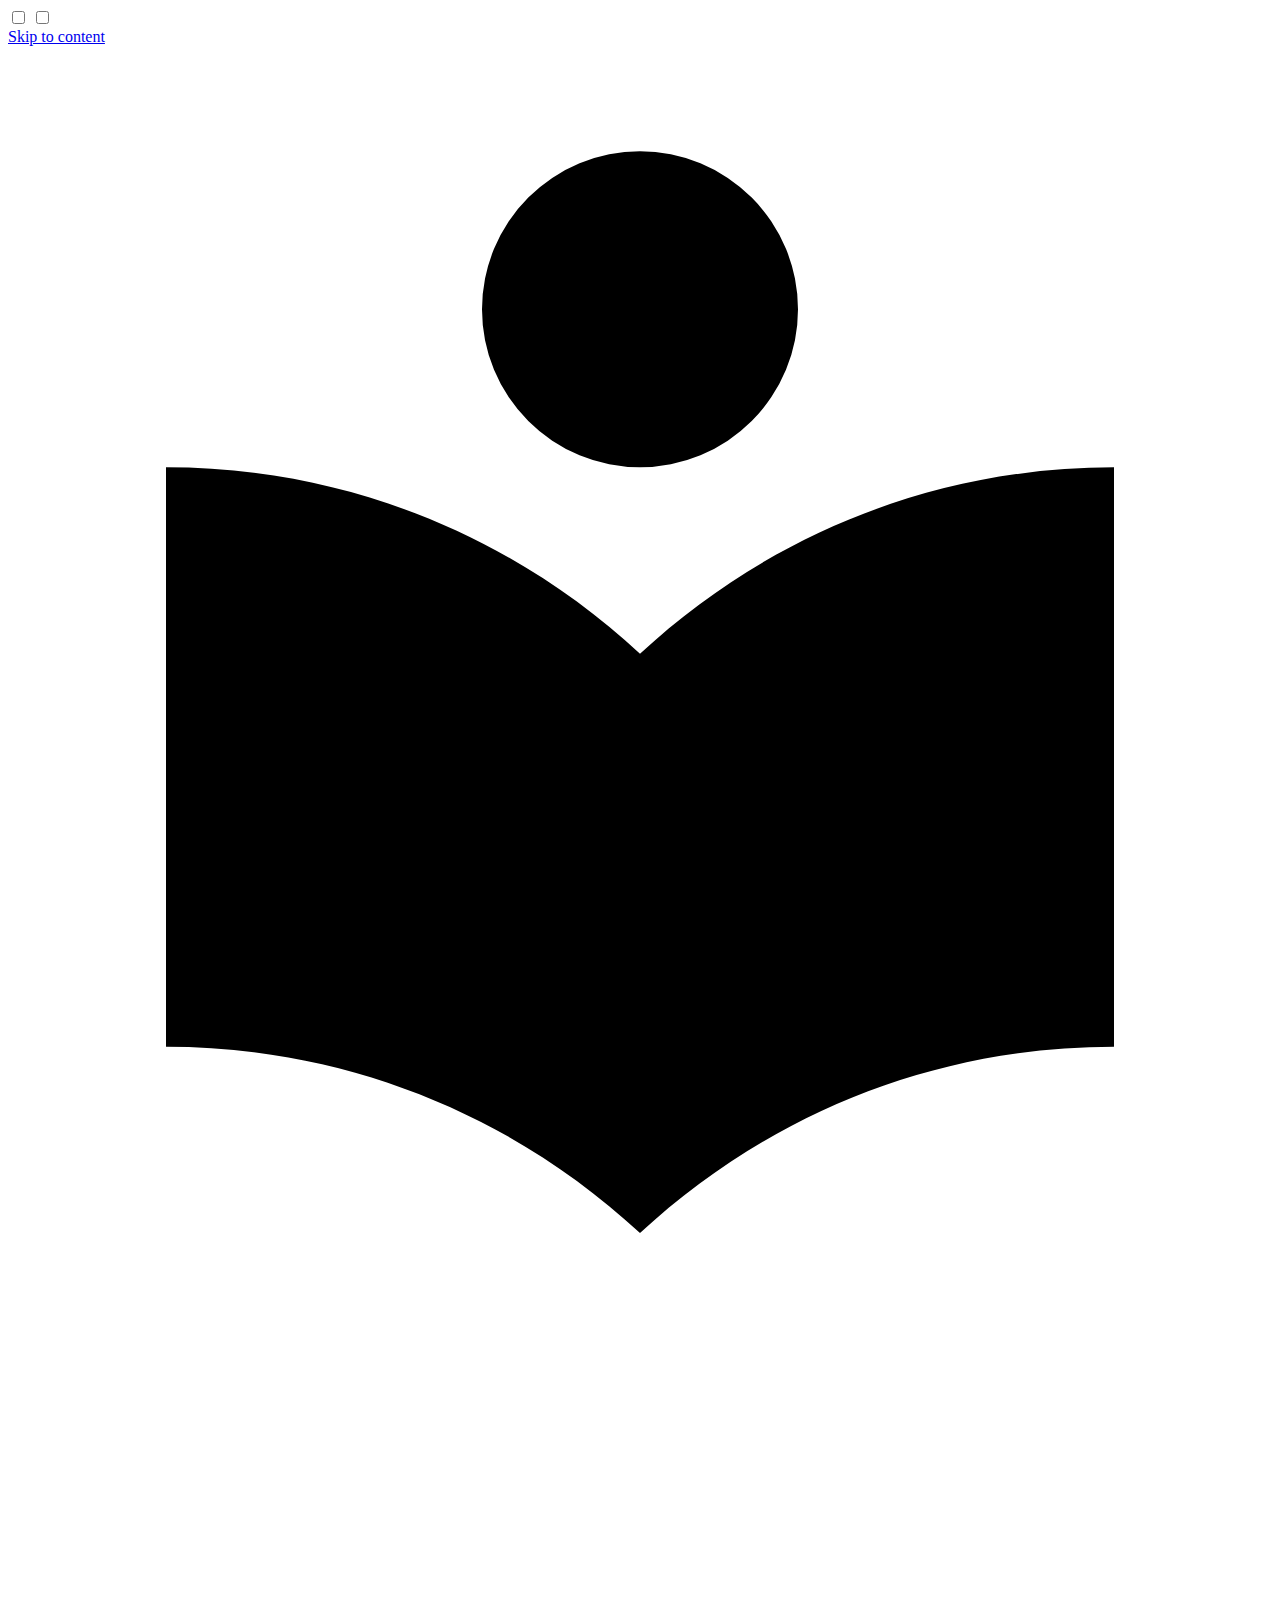
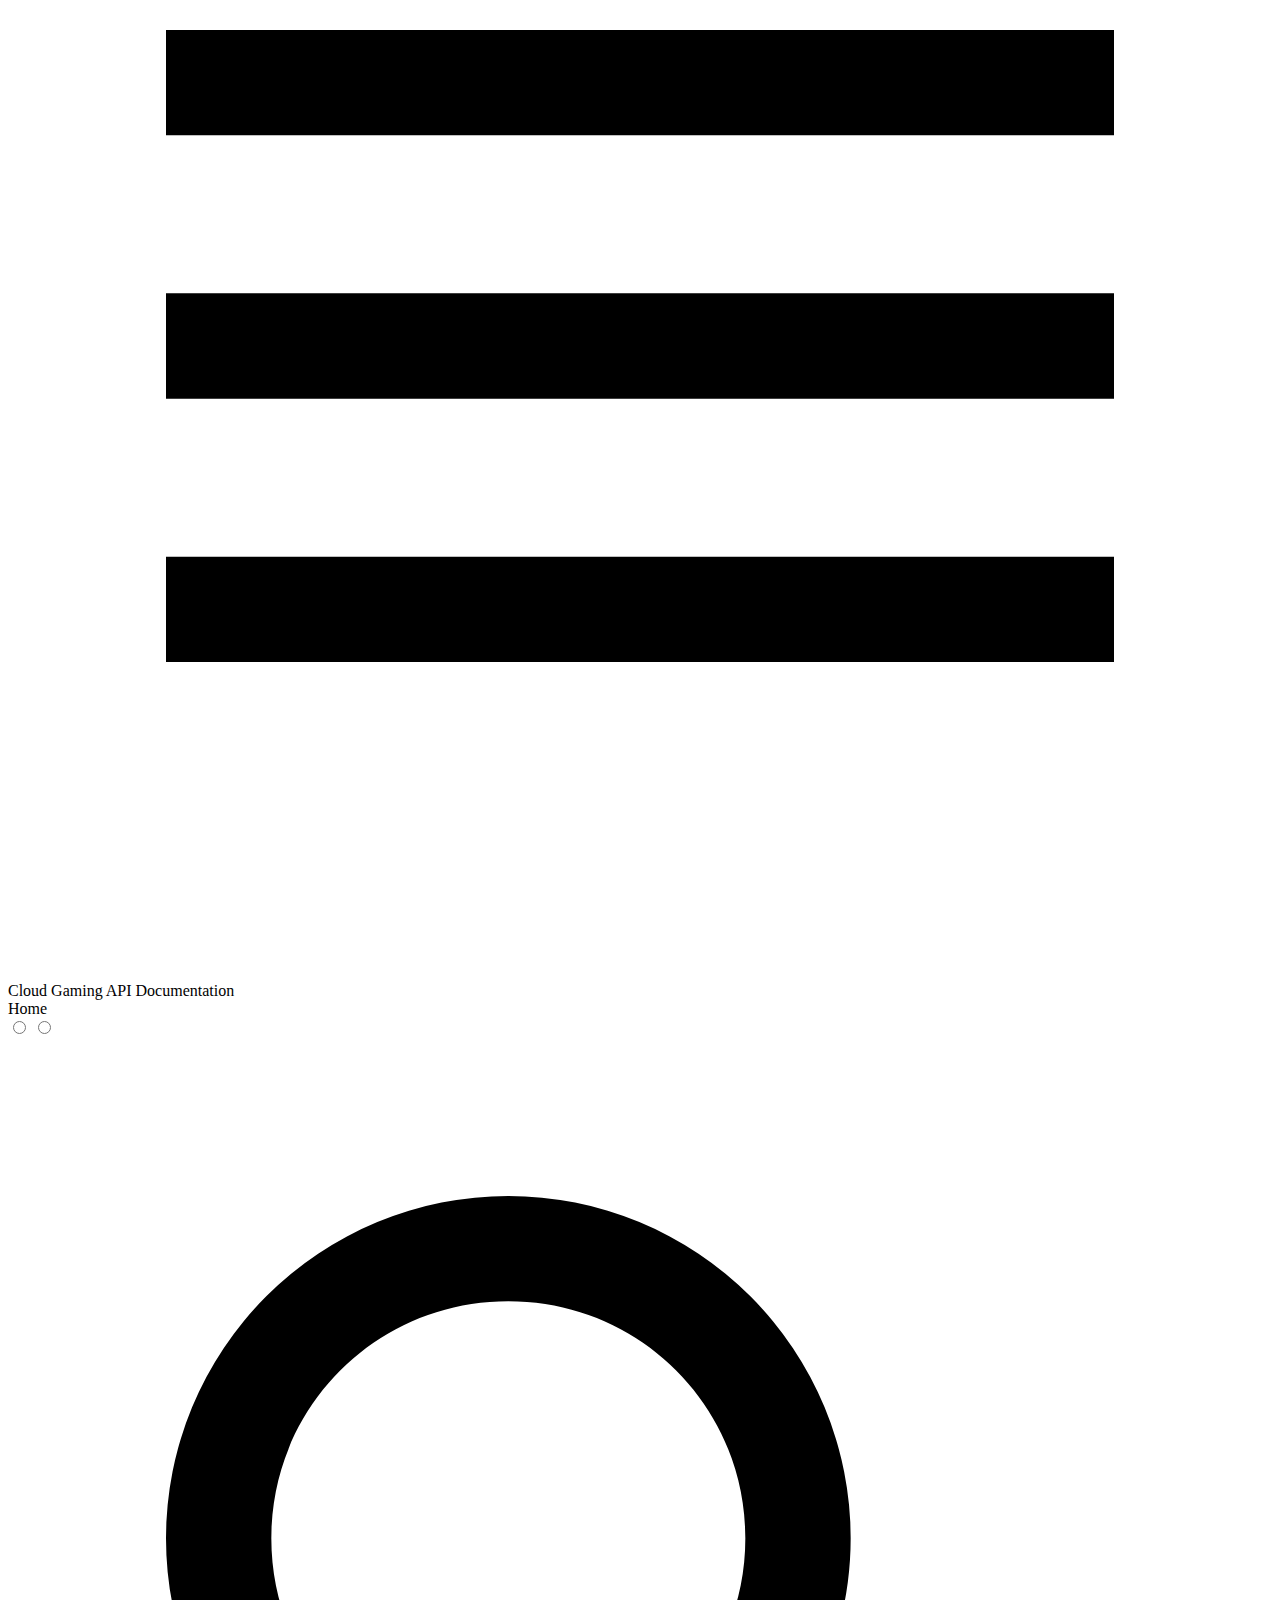
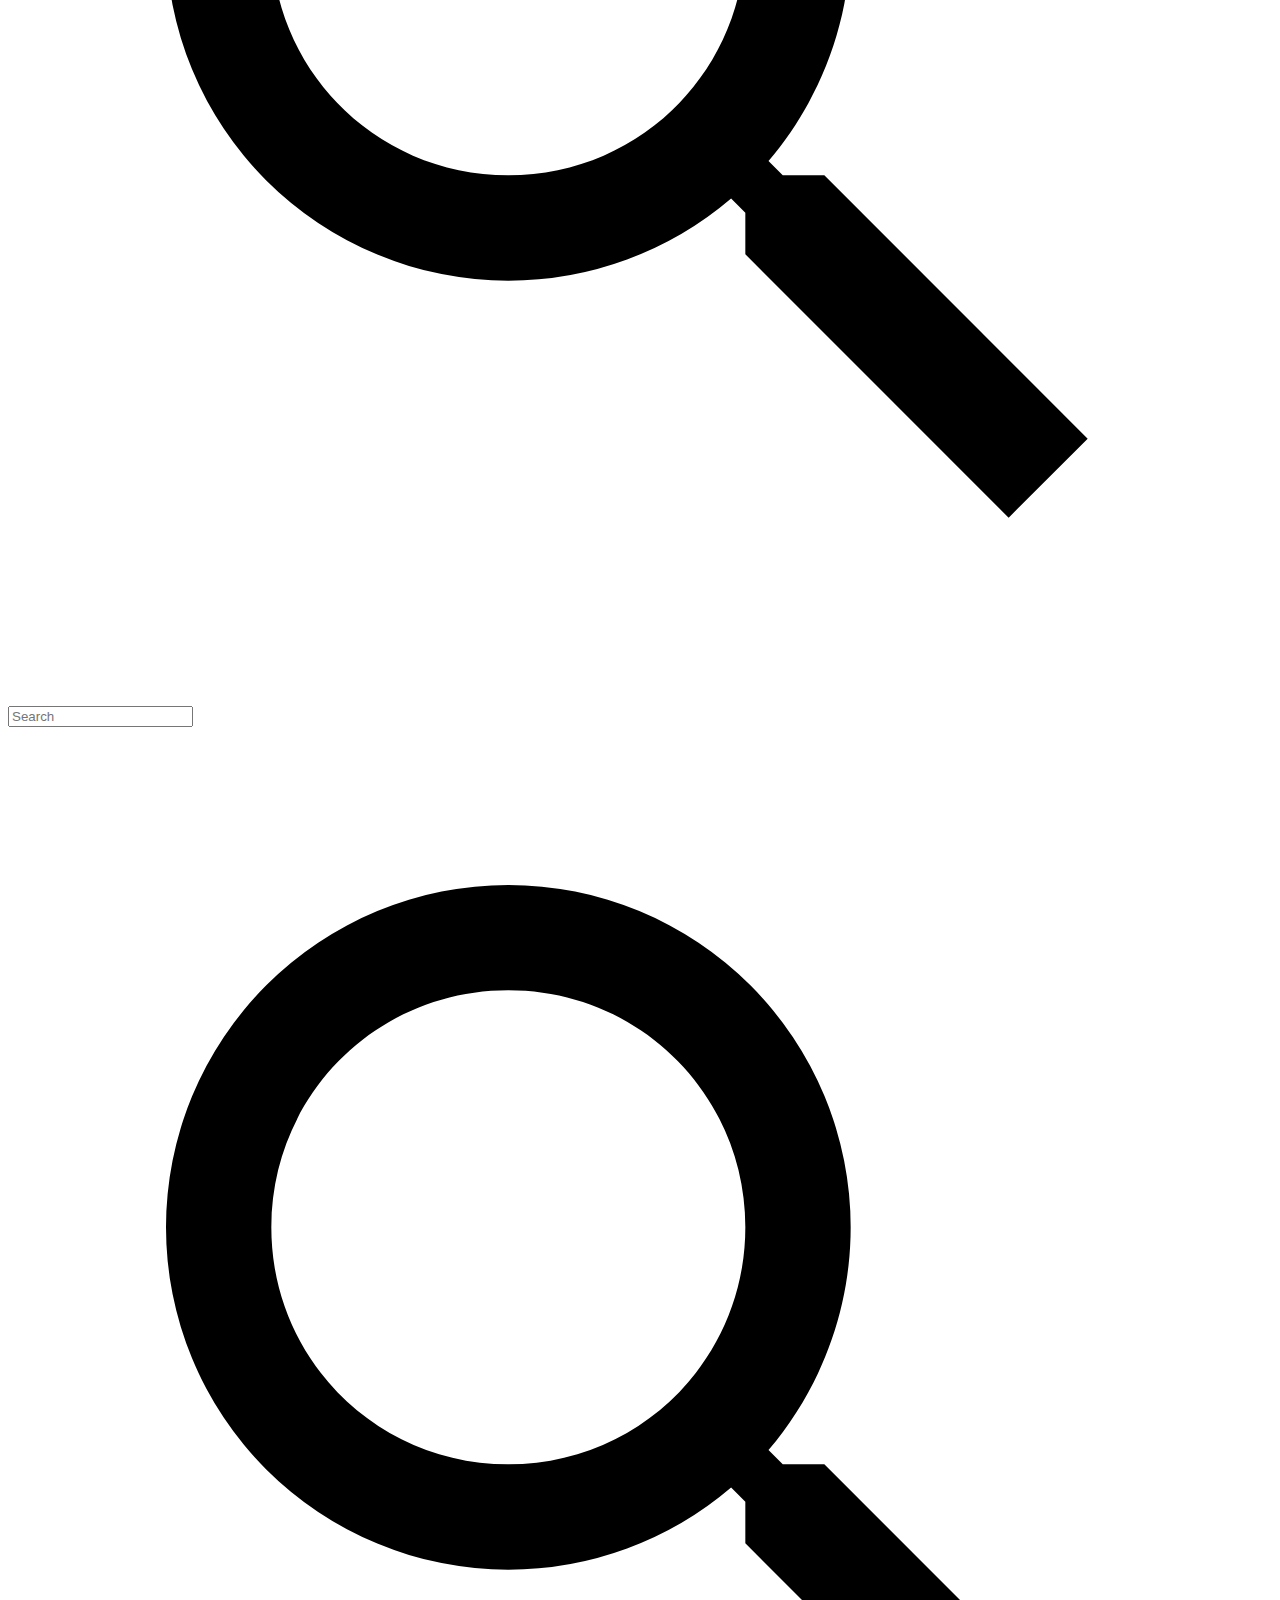
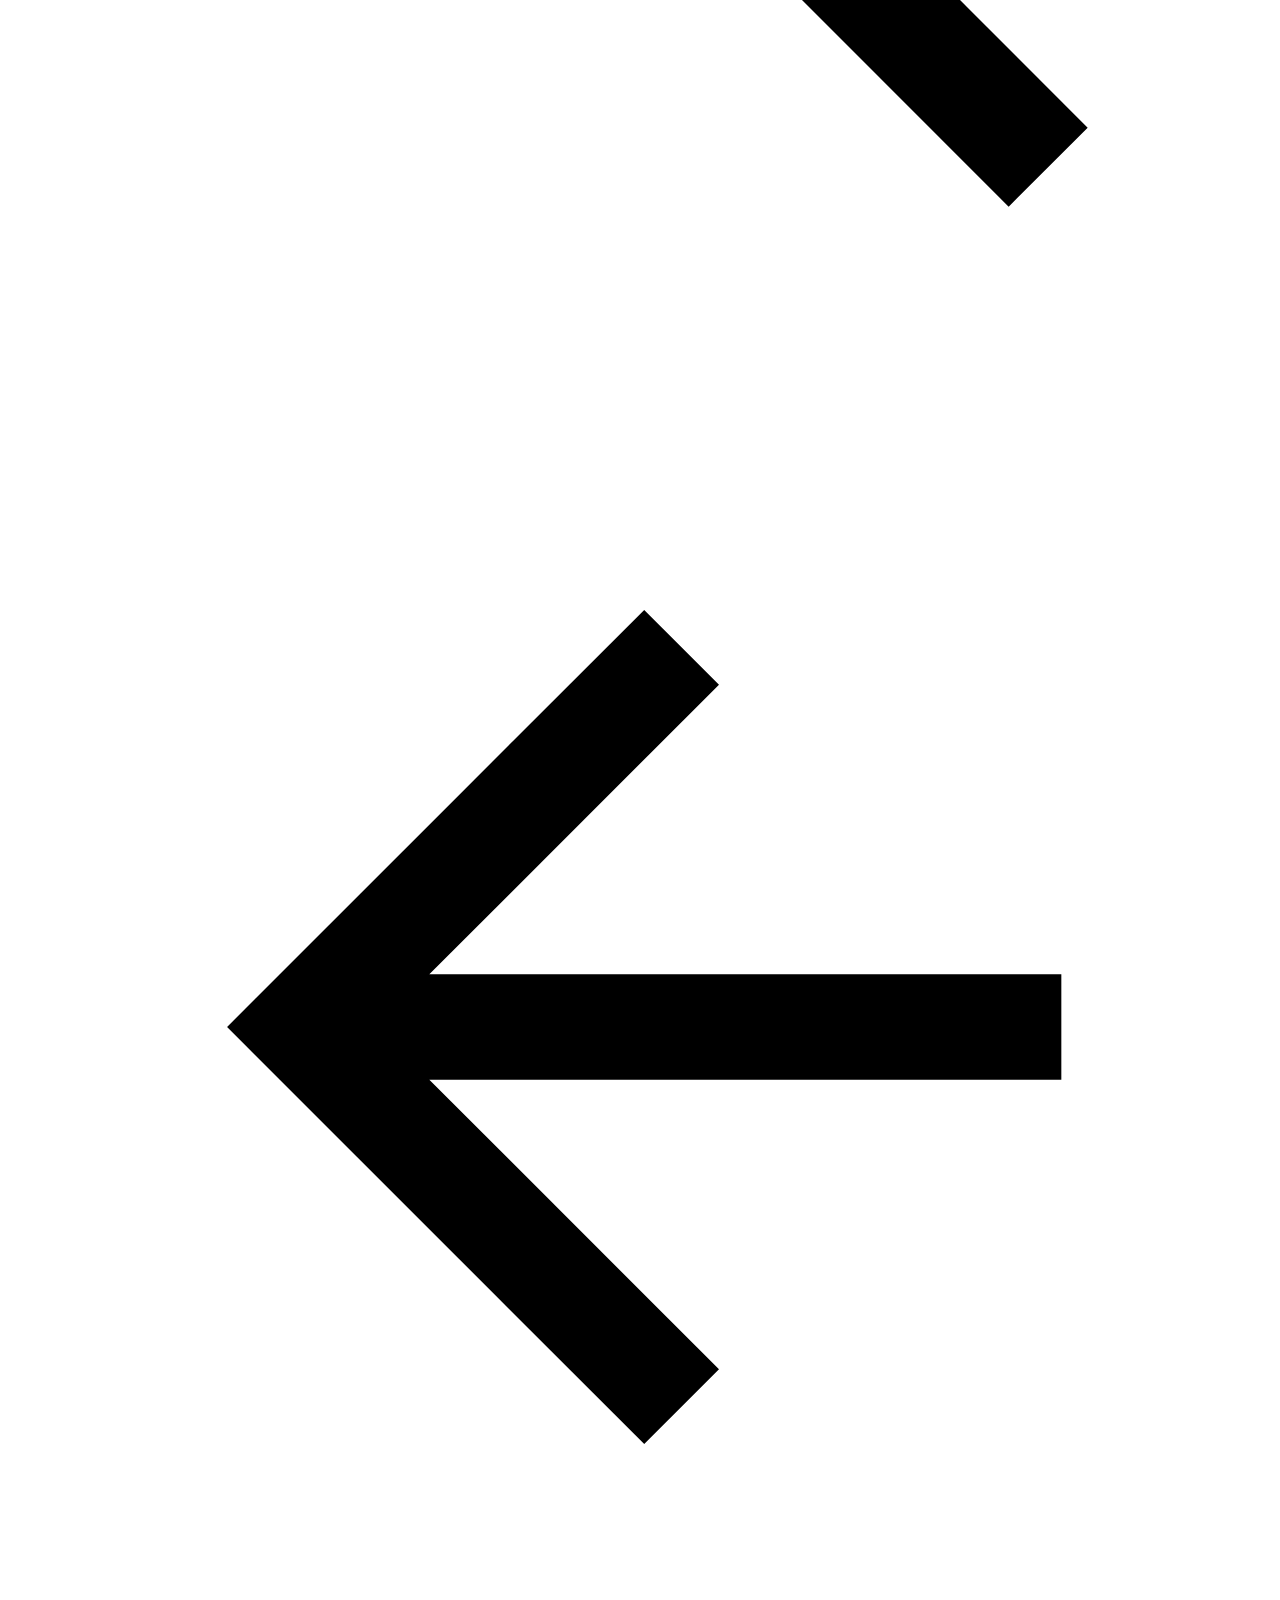
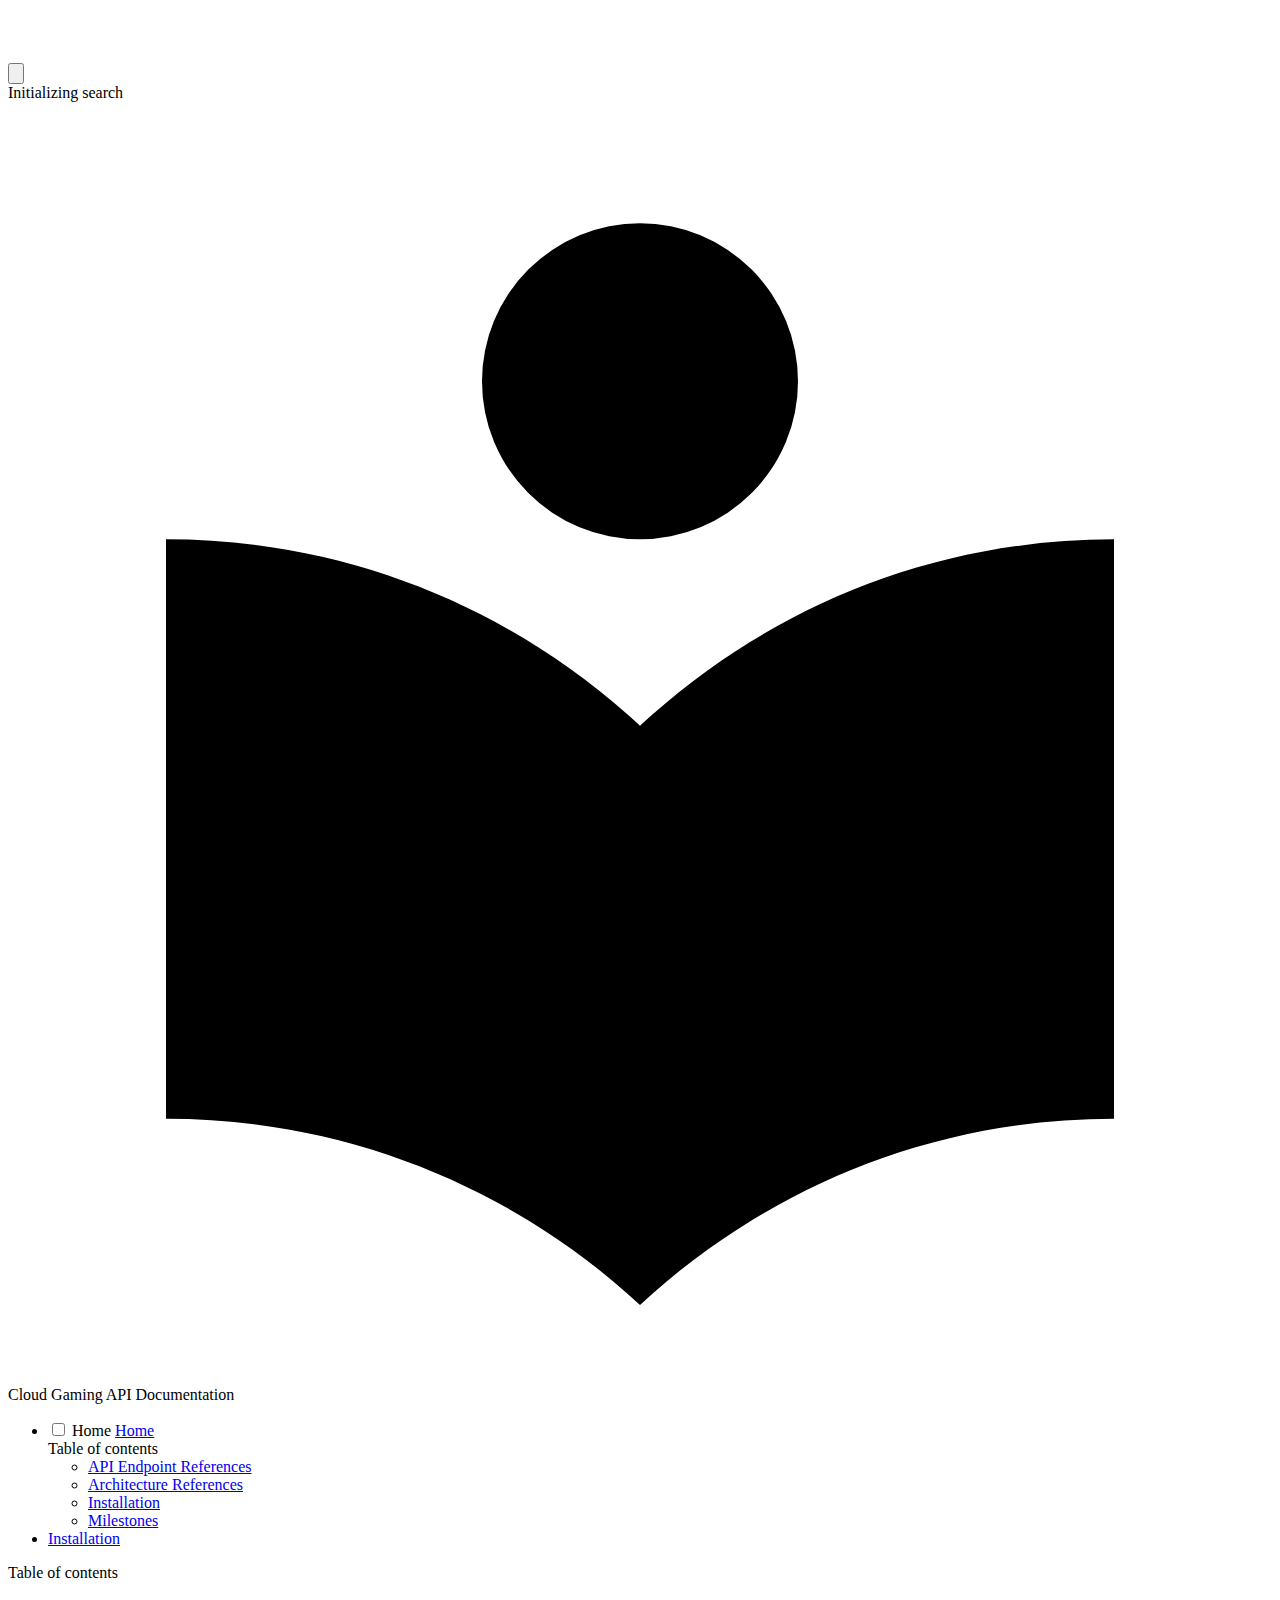
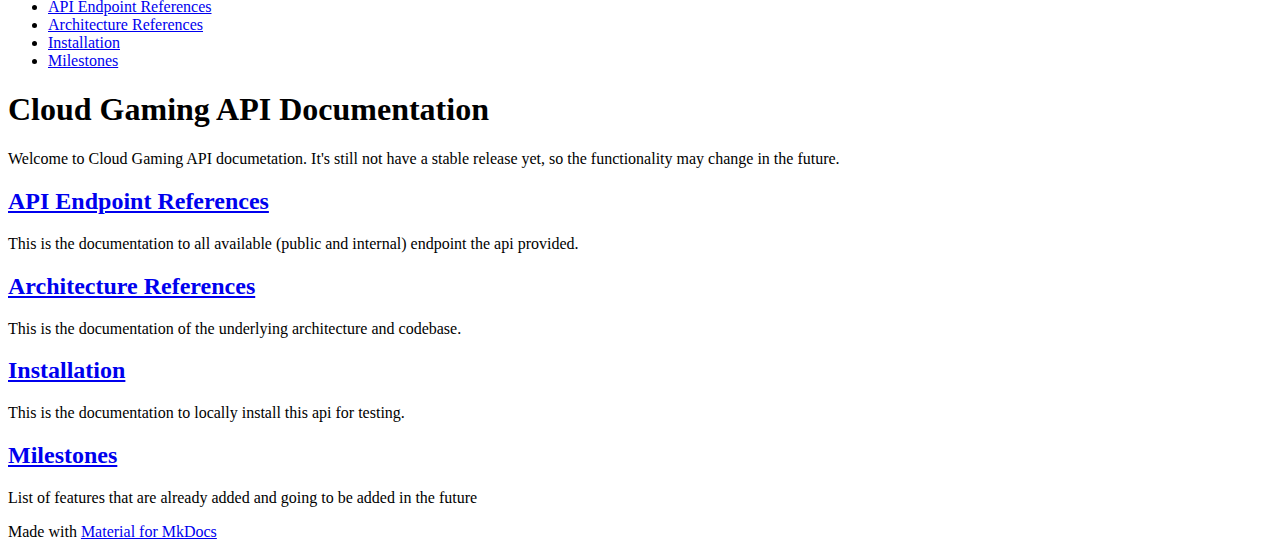
==== index.html @ 2cf9394a "Deployed 30b987e with MkDocs version: 1.5.3" ====
<!doctype html>
<html lang="en" class="no-js">
  <head>
    
      <meta charset="utf-8">
      <meta name="viewport" content="width=device-width,initial-scale=1">
      
      
      
      
      
        <link rel="next" href="v1/installation/">
      
      
      <link rel="icon" href="assets/images/favicon.png">
      <meta name="generator" content="mkdocs-1.5.3, mkdocs-material-9.5.14">
    
    
      
        <title>Cloud Gaming API Documentation</title>
      
    
    
      <link rel="stylesheet" href="assets/stylesheets/main.10ba22f1.min.css">
      
        
        <link rel="stylesheet" href="assets/stylesheets/palette.06af60db.min.css">
      
      


    
    
      
    
    
      
        
        
        <link rel="preconnect" href="https://fonts.gstatic.com" crossorigin>
        <link rel="stylesheet" href="https://fonts.googleapis.com/css?family=Roboto:300,300i,400,400i,700,700i%7CRoboto+Mono:400,400i,700,700i&display=fallback">
        <style>:root{--md-text-font:"Roboto";--md-code-font:"Roboto Mono"}</style>
      
    
    
      <link rel="stylesheet" href="css/custom.css">
    
    <script>__md_scope=new URL(".",location),__md_hash=e=>[...e].reduce((e,_)=>(e<<5)-e+_.charCodeAt(0),0),__md_get=(e,_=localStorage,t=__md_scope)=>JSON.parse(_.getItem(t.pathname+"."+e)),__md_set=(e,_,t=localStorage,a=__md_scope)=>{try{t.setItem(a.pathname+"."+e,JSON.stringify(_))}catch(e){}}</script>
    
      

    
    
    
  </head>
  
  
    
    
      
    
    
    
    
    <body dir="ltr" data-md-color-scheme="default" data-md-color-primary="indigo" data-md-color-accent="indigo">
  
    
    <input class="md-toggle" data-md-toggle="drawer" type="checkbox" id="__drawer" autocomplete="off">
    <input class="md-toggle" data-md-toggle="search" type="checkbox" id="__search" autocomplete="off">
    <label class="md-overlay" for="__drawer"></label>
    <div data-md-component="skip">
      
        
        <a href="#cloud-gaming-api-documentation" class="md-skip">
          Skip to content
        </a>
      
    </div>
    <div data-md-component="announce">
      
    </div>
    
    
      

  

<header class="md-header md-header--shadow" data-md-component="header">
  <nav class="md-header__inner md-grid" aria-label="Header">
    <a href="." title="Cloud Gaming API Documentation" class="md-header__button md-logo" aria-label="Cloud Gaming API Documentation" data-md-component="logo">
      
  
  <svg xmlns="http://www.w3.org/2000/svg" viewBox="0 0 24 24"><path d="M12 8a3 3 0 0 0 3-3 3 3 0 0 0-3-3 3 3 0 0 0-3 3 3 3 0 0 0 3 3m0 3.54C9.64 9.35 6.5 8 3 8v11c3.5 0 6.64 1.35 9 3.54 2.36-2.19 5.5-3.54 9-3.54V8c-3.5 0-6.64 1.35-9 3.54Z"/></svg>

    </a>
    <label class="md-header__button md-icon" for="__drawer">
      
      <svg xmlns="http://www.w3.org/2000/svg" viewBox="0 0 24 24"><path d="M3 6h18v2H3V6m0 5h18v2H3v-2m0 5h18v2H3v-2Z"/></svg>
    </label>
    <div class="md-header__title" data-md-component="header-title">
      <div class="md-header__ellipsis">
        <div class="md-header__topic">
          <span class="md-ellipsis">
            Cloud Gaming API Documentation
          </span>
        </div>
        <div class="md-header__topic" data-md-component="header-topic">
          <span class="md-ellipsis">
            
              Home
            
          </span>
        </div>
      </div>
    </div>
    
      
        <form class="md-header__option" data-md-component="palette">
  
    
    
    
    <input class="md-option" data-md-color-media="" data-md-color-scheme="default" data-md-color-primary="indigo" data-md-color-accent="indigo"  aria-label="Switch to dark mode"  type="radio" name="__palette" id="__palette_0">
    
      <label class="md-header__button md-icon" title="Switch to dark mode" for="__palette_1" hidden>
        <svg xmlns="http://www.w3.org/2000/svg" viewBox="0 0 24 24"><path d="M12 8a4 4 0 0 0-4 4 4 4 0 0 0 4 4 4 4 0 0 0 4-4 4 4 0 0 0-4-4m0 10a6 6 0 0 1-6-6 6 6 0 0 1 6-6 6 6 0 0 1 6 6 6 6 0 0 1-6 6m8-9.31V4h-4.69L12 .69 8.69 4H4v4.69L.69 12 4 15.31V20h4.69L12 23.31 15.31 20H20v-4.69L23.31 12 20 8.69Z"/></svg>
      </label>
    
  
    
    
    
    <input class="md-option" data-md-color-media="" data-md-color-scheme="slate" data-md-color-primary="indigo" data-md-color-accent="indigo"  aria-label="Switch to light mode"  type="radio" name="__palette" id="__palette_1">
    
      <label class="md-header__button md-icon" title="Switch to light mode" for="__palette_0" hidden>
        <svg xmlns="http://www.w3.org/2000/svg" viewBox="0 0 24 24"><path d="M12 18c-.89 0-1.74-.2-2.5-.55C11.56 16.5 13 14.42 13 12c0-2.42-1.44-4.5-3.5-5.45C10.26 6.2 11.11 6 12 6a6 6 0 0 1 6 6 6 6 0 0 1-6 6m8-9.31V4h-4.69L12 .69 8.69 4H4v4.69L.69 12 4 15.31V20h4.69L12 23.31 15.31 20H20v-4.69L23.31 12 20 8.69Z"/></svg>
      </label>
    
  
</form>
      
    
    
      <script>var media,input,key,value,palette=__md_get("__palette");if(palette&&palette.color){"(prefers-color-scheme)"===palette.color.media&&(media=matchMedia("(prefers-color-scheme: light)"),input=document.querySelector(media.matches?"[data-md-color-media='(prefers-color-scheme: light)']":"[data-md-color-media='(prefers-color-scheme: dark)']"),palette.color.media=input.getAttribute("data-md-color-media"),palette.color.scheme=input.getAttribute("data-md-color-scheme"),palette.color.primary=input.getAttribute("data-md-color-primary"),palette.color.accent=input.getAttribute("data-md-color-accent"));for([key,value]of Object.entries(palette.color))document.body.setAttribute("data-md-color-"+key,value)}</script>
    
    
    
      <label class="md-header__button md-icon" for="__search">
        
        <svg xmlns="http://www.w3.org/2000/svg" viewBox="0 0 24 24"><path d="M9.5 3A6.5 6.5 0 0 1 16 9.5c0 1.61-.59 3.09-1.56 4.23l.27.27h.79l5 5-1.5 1.5-5-5v-.79l-.27-.27A6.516 6.516 0 0 1 9.5 16 6.5 6.5 0 0 1 3 9.5 6.5 6.5 0 0 1 9.5 3m0 2C7 5 5 7 5 9.5S7 14 9.5 14 14 12 14 9.5 12 5 9.5 5Z"/></svg>
      </label>
      <div class="md-search" data-md-component="search" role="dialog">
  <label class="md-search__overlay" for="__search"></label>
  <div class="md-search__inner" role="search">
    <form class="md-search__form" name="search">
      <input type="text" class="md-search__input" name="query" aria-label="Search" placeholder="Search" autocapitalize="off" autocorrect="off" autocomplete="off" spellcheck="false" data-md-component="search-query" required>
      <label class="md-search__icon md-icon" for="__search">
        
        <svg xmlns="http://www.w3.org/2000/svg" viewBox="0 0 24 24"><path d="M9.5 3A6.5 6.5 0 0 1 16 9.5c0 1.61-.59 3.09-1.56 4.23l.27.27h.79l5 5-1.5 1.5-5-5v-.79l-.27-.27A6.516 6.516 0 0 1 9.5 16 6.5 6.5 0 0 1 3 9.5 6.5 6.5 0 0 1 9.5 3m0 2C7 5 5 7 5 9.5S7 14 9.5 14 14 12 14 9.5 12 5 9.5 5Z"/></svg>
        
        <svg xmlns="http://www.w3.org/2000/svg" viewBox="0 0 24 24"><path d="M20 11v2H8l5.5 5.5-1.42 1.42L4.16 12l7.92-7.92L13.5 5.5 8 11h12Z"/></svg>
      </label>
      <nav class="md-search__options" aria-label="Search">
        
        <button type="reset" class="md-search__icon md-icon" title="Clear" aria-label="Clear" tabindex="-1">
          
          <svg xmlns="http://www.w3.org/2000/svg" viewBox="0 0 24 24"><path d="M19 6.41 17.59 5 12 10.59 6.41 5 5 6.41 10.59 12 5 17.59 6.41 19 12 13.41 17.59 19 19 17.59 13.41 12 19 6.41Z"/></svg>
        </button>
      </nav>
      
    </form>
    <div class="md-search__output">
      <div class="md-search__scrollwrap" data-md-scrollfix>
        <div class="md-search-result" data-md-component="search-result">
          <div class="md-search-result__meta">
            Initializing search
          </div>
          <ol class="md-search-result__list" role="presentation"></ol>
        </div>
      </div>
    </div>
  </div>
</div>
    
    
  </nav>
  
</header>
    
    <div class="md-container" data-md-component="container">
      
      
        
          
        
      
      <main class="md-main" data-md-component="main">
        <div class="md-main__inner md-grid">
          
            
              
              <div class="md-sidebar md-sidebar--primary" data-md-component="sidebar" data-md-type="navigation" >
                <div class="md-sidebar__scrollwrap">
                  <div class="md-sidebar__inner">
                    



<nav class="md-nav md-nav--primary" aria-label="Navigation" data-md-level="0">
  <label class="md-nav__title" for="__drawer">
    <a href="." title="Cloud Gaming API Documentation" class="md-nav__button md-logo" aria-label="Cloud Gaming API Documentation" data-md-component="logo">
      
  
  <svg xmlns="http://www.w3.org/2000/svg" viewBox="0 0 24 24"><path d="M12 8a3 3 0 0 0 3-3 3 3 0 0 0-3-3 3 3 0 0 0-3 3 3 3 0 0 0 3 3m0 3.54C9.64 9.35 6.5 8 3 8v11c3.5 0 6.64 1.35 9 3.54 2.36-2.19 5.5-3.54 9-3.54V8c-3.5 0-6.64 1.35-9 3.54Z"/></svg>

    </a>
    Cloud Gaming API Documentation
  </label>
  
  <ul class="md-nav__list" data-md-scrollfix>
    
      
      
  
  
    
  
  
  
    <li class="md-nav__item md-nav__item--active">
      
      <input class="md-nav__toggle md-toggle" type="checkbox" id="__toc">
      
      
        
      
      
        <label class="md-nav__link md-nav__link--active" for="__toc">
          
  
  <span class="md-ellipsis">
    Home
  </span>
  

          <span class="md-nav__icon md-icon"></span>
        </label>
      
      <a href="." class="md-nav__link md-nav__link--active">
        
  
  <span class="md-ellipsis">
    Home
  </span>
  

      </a>
      
        

<nav class="md-nav md-nav--secondary" aria-label="Table of contents">
  
  
  
    
  
  
    <label class="md-nav__title" for="__toc">
      <span class="md-nav__icon md-icon"></span>
      Table of contents
    </label>
    <ul class="md-nav__list" data-md-component="toc" data-md-scrollfix>
      
        <li class="md-nav__item">
  <a href="#api-endpoint-references" class="md-nav__link">
    <span class="md-ellipsis">
      API Endpoint References
    </span>
  </a>
  
</li>
      
        <li class="md-nav__item">
  <a href="#architecture-references" class="md-nav__link">
    <span class="md-ellipsis">
      Architecture References
    </span>
  </a>
  
</li>
      
        <li class="md-nav__item">
  <a href="#installation" class="md-nav__link">
    <span class="md-ellipsis">
      Installation
    </span>
  </a>
  
</li>
      
        <li class="md-nav__item">
  <a href="#milestones" class="md-nav__link">
    <span class="md-ellipsis">
      Milestones
    </span>
  </a>
  
</li>
      
    </ul>
  
</nav>
      
    </li>
  

    
      
      
  
  
  
  
    <li class="md-nav__item">
      <a href="v1/installation/" class="md-nav__link">
        
  
  <span class="md-ellipsis">
    Installation
  </span>
  

      </a>
    </li>
  

    
  </ul>
</nav>
                  </div>
                </div>
              </div>
            
            
              
              <div class="md-sidebar md-sidebar--secondary" data-md-component="sidebar" data-md-type="toc" >
                <div class="md-sidebar__scrollwrap">
                  <div class="md-sidebar__inner">
                    

<nav class="md-nav md-nav--secondary" aria-label="Table of contents">
  
  
  
    
  
  
    <label class="md-nav__title" for="__toc">
      <span class="md-nav__icon md-icon"></span>
      Table of contents
    </label>
    <ul class="md-nav__list" data-md-component="toc" data-md-scrollfix>
      
        <li class="md-nav__item">
  <a href="#api-endpoint-references" class="md-nav__link">
    <span class="md-ellipsis">
      API Endpoint References
    </span>
  </a>
  
</li>
      
        <li class="md-nav__item">
  <a href="#architecture-references" class="md-nav__link">
    <span class="md-ellipsis">
      Architecture References
    </span>
  </a>
  
</li>
      
        <li class="md-nav__item">
  <a href="#installation" class="md-nav__link">
    <span class="md-ellipsis">
      Installation
    </span>
  </a>
  
</li>
      
        <li class="md-nav__item">
  <a href="#milestones" class="md-nav__link">
    <span class="md-ellipsis">
      Milestones
    </span>
  </a>
  
</li>
      
    </ul>
  
</nav>
                  </div>
                </div>
              </div>
            
          
          
            <div class="md-content" data-md-component="content">
              <article class="md-content__inner md-typeset">
                
                  


<h1 id="cloud-gaming-api-documentation">Cloud Gaming API Documentation</h1>
<p>Welcome to Cloud Gaming API documetation. It's still not have a stable release yet, 
so the functionality may change in the future. </p>
<h2 id="api-endpoint-references"><a href="https://cloud-gaming-ta.github.io/api-docs/v1/endpoint">API Endpoint References</a></h2>
<p>This is the documentation to all available (public and internal) endpoint the api provided. </p>
<h2 id="architecture-references"><a href="https://cloud-gaming-ta.github.io/api-docs/v1/architecture">Architecture References</a></h2>
<p>This is the documentation of the underlying architecture and codebase. </p>
<h2 id="installation"><a href="https://cloud-gaming-ta.github.io/api-docs/v1/installation">Installation</a></h2>
<p>This is the documentation to locally install this api for testing. </p>
<h2 id="milestones"><a href="https://cloud-gaming-ta.github.io/api-docs/v1/milestones">Milestones</a></h2>
<p>List of features that are already added and going to be added in the future</p>












                
              </article>
            </div>
          
          
<script>var target=document.getElementById(location.hash.slice(1));target&&target.name&&(target.checked=target.name.startsWith("__tabbed_"))</script>
        </div>
        
      </main>
      
        <footer class="md-footer">
  
  <div class="md-footer-meta md-typeset">
    <div class="md-footer-meta__inner md-grid">
      <div class="md-copyright">
  
  
    Made with
    <a href="https://squidfunk.github.io/mkdocs-material/" target="_blank" rel="noopener">
      Material for MkDocs
    </a>
  
</div>
      
    </div>
  </div>
</footer>
      
    </div>
    <div class="md-dialog" data-md-component="dialog">
      <div class="md-dialog__inner md-typeset"></div>
    </div>
    
    
    <script id="__config" type="application/json">{"base": ".", "features": ["content.code.copy"], "search": "assets/javascripts/workers/search.b8dbb3d2.min.js", "translations": {"clipboard.copied": "Copied to clipboard", "clipboard.copy": "Copy to clipboard", "search.result.more.one": "1 more on this page", "search.result.more.other": "# more on this page", "search.result.none": "No matching documents", "search.result.one": "1 matching document", "search.result.other": "# matching documents", "search.result.placeholder": "Type to start searching", "search.result.term.missing": "Missing", "select.version": "Select version"}}</script>
    
    
      <script src="assets/javascripts/bundle.bd41221c.min.js"></script>
      
    
  </body>
</html>
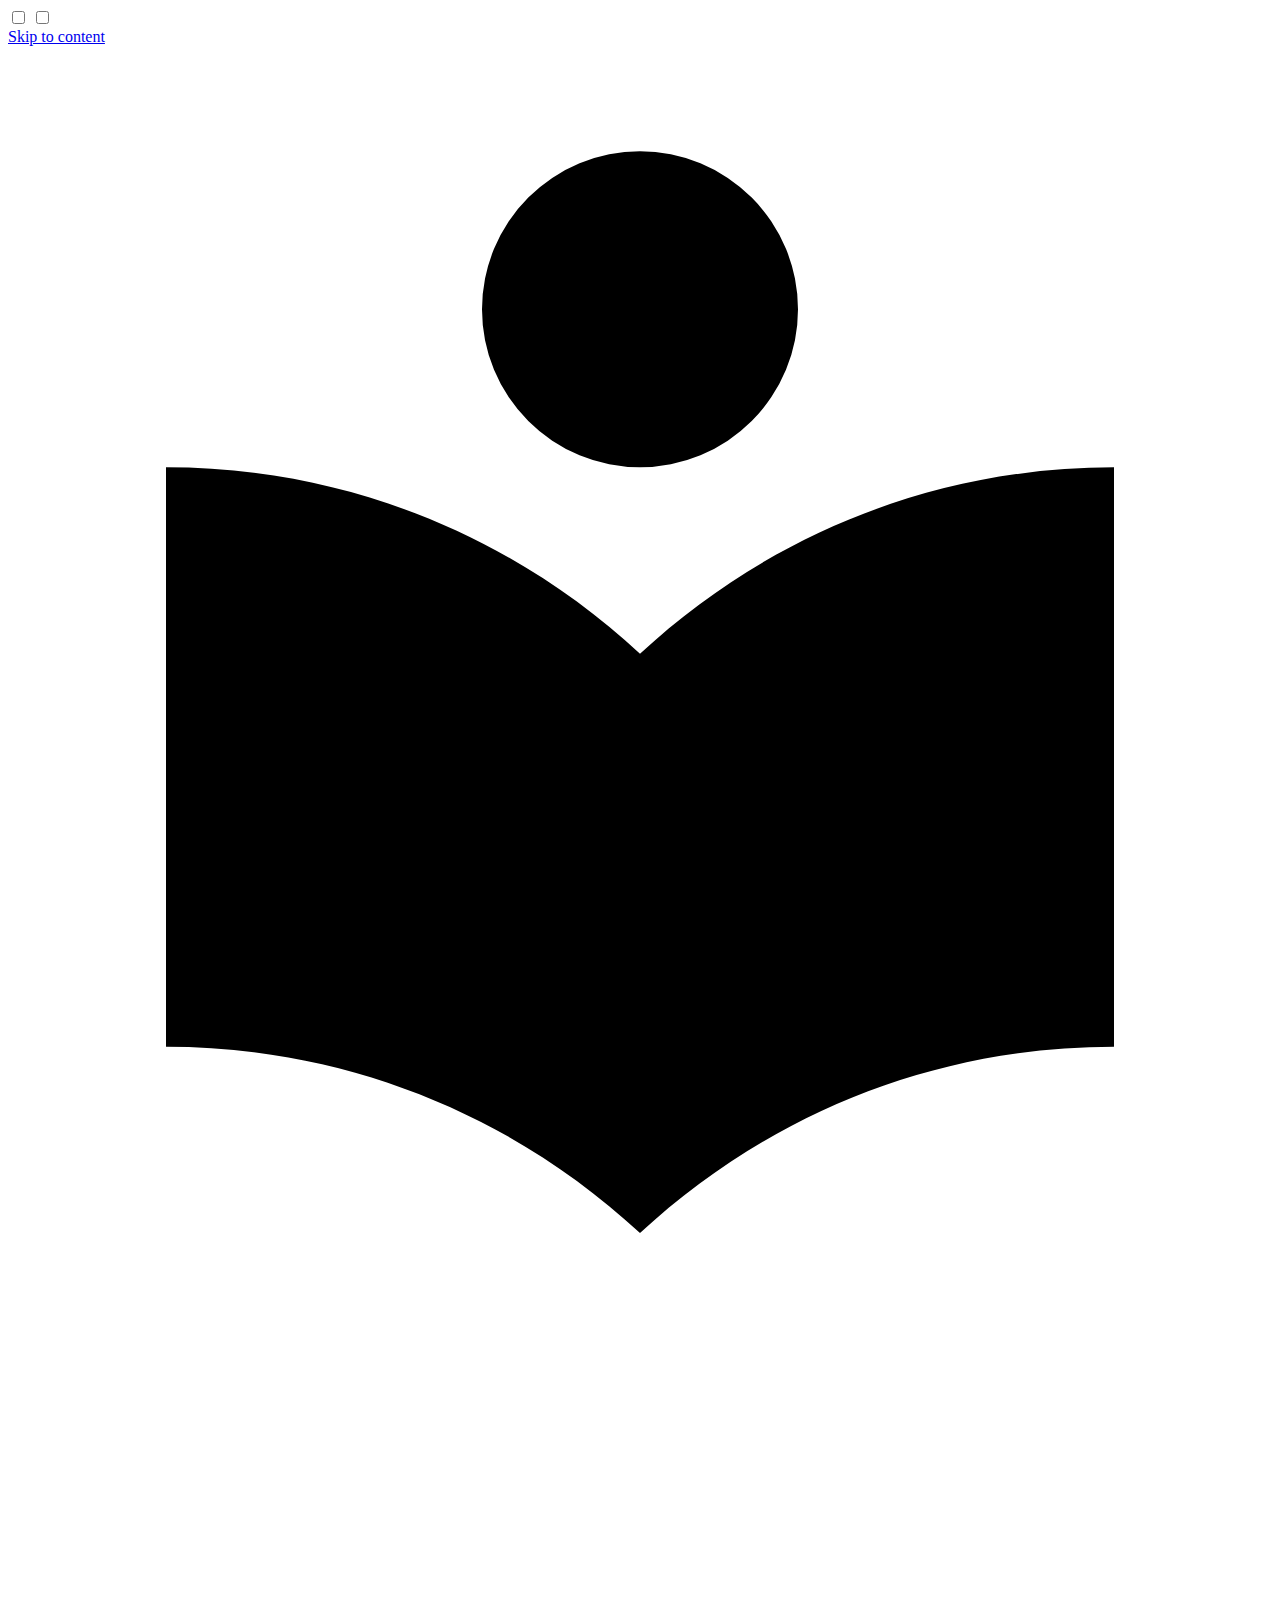
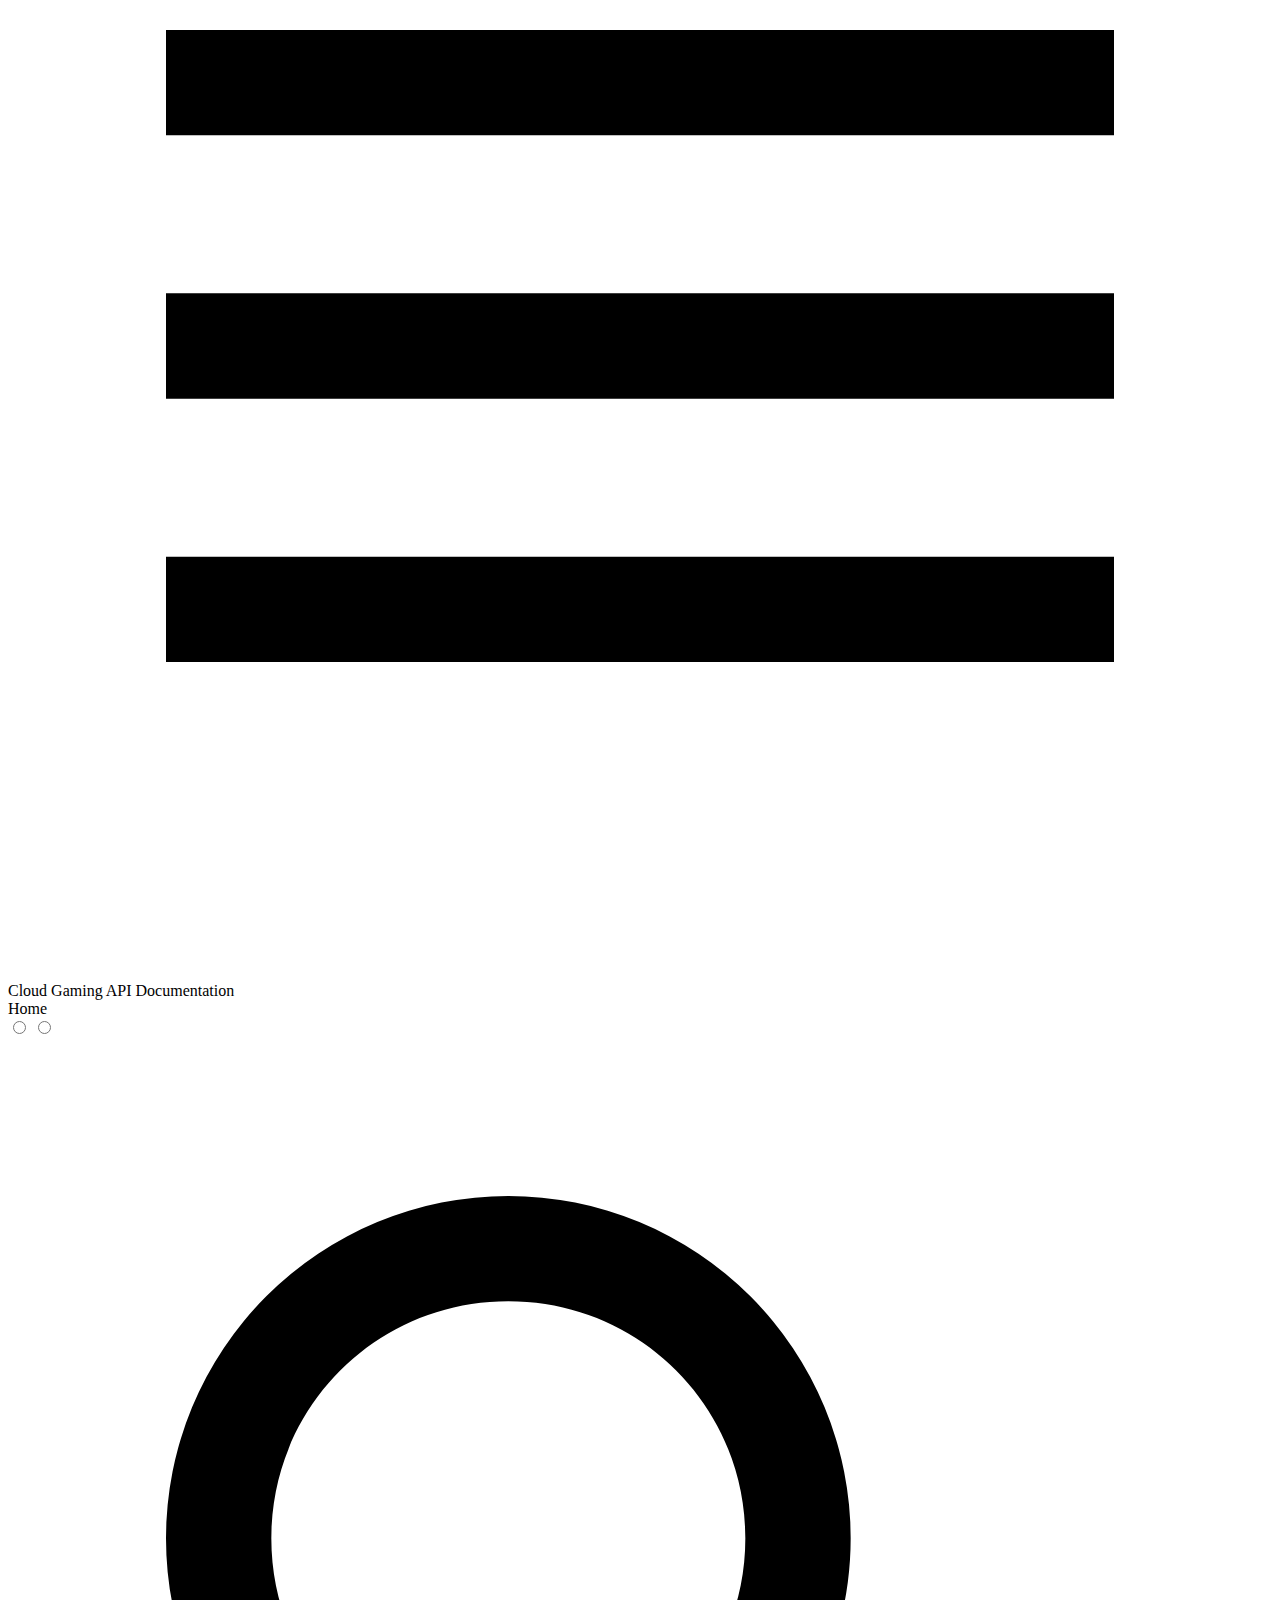
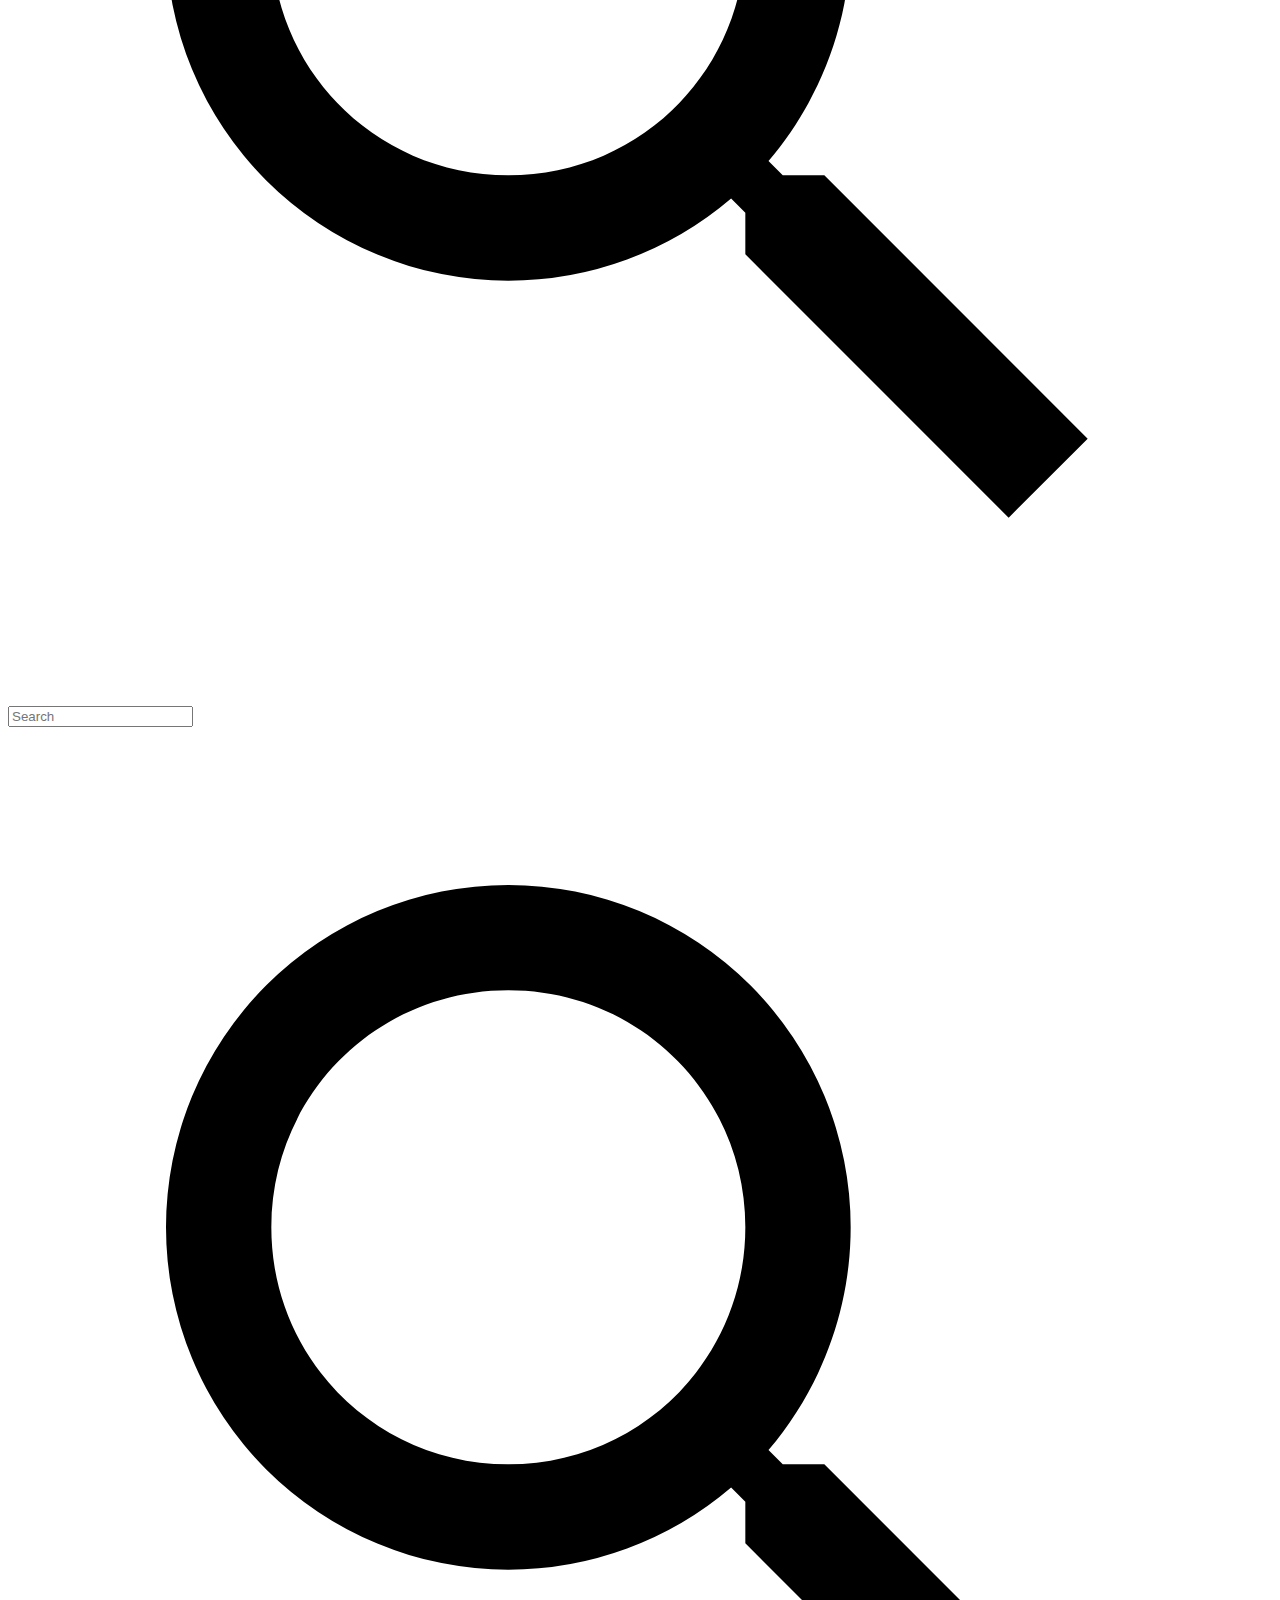
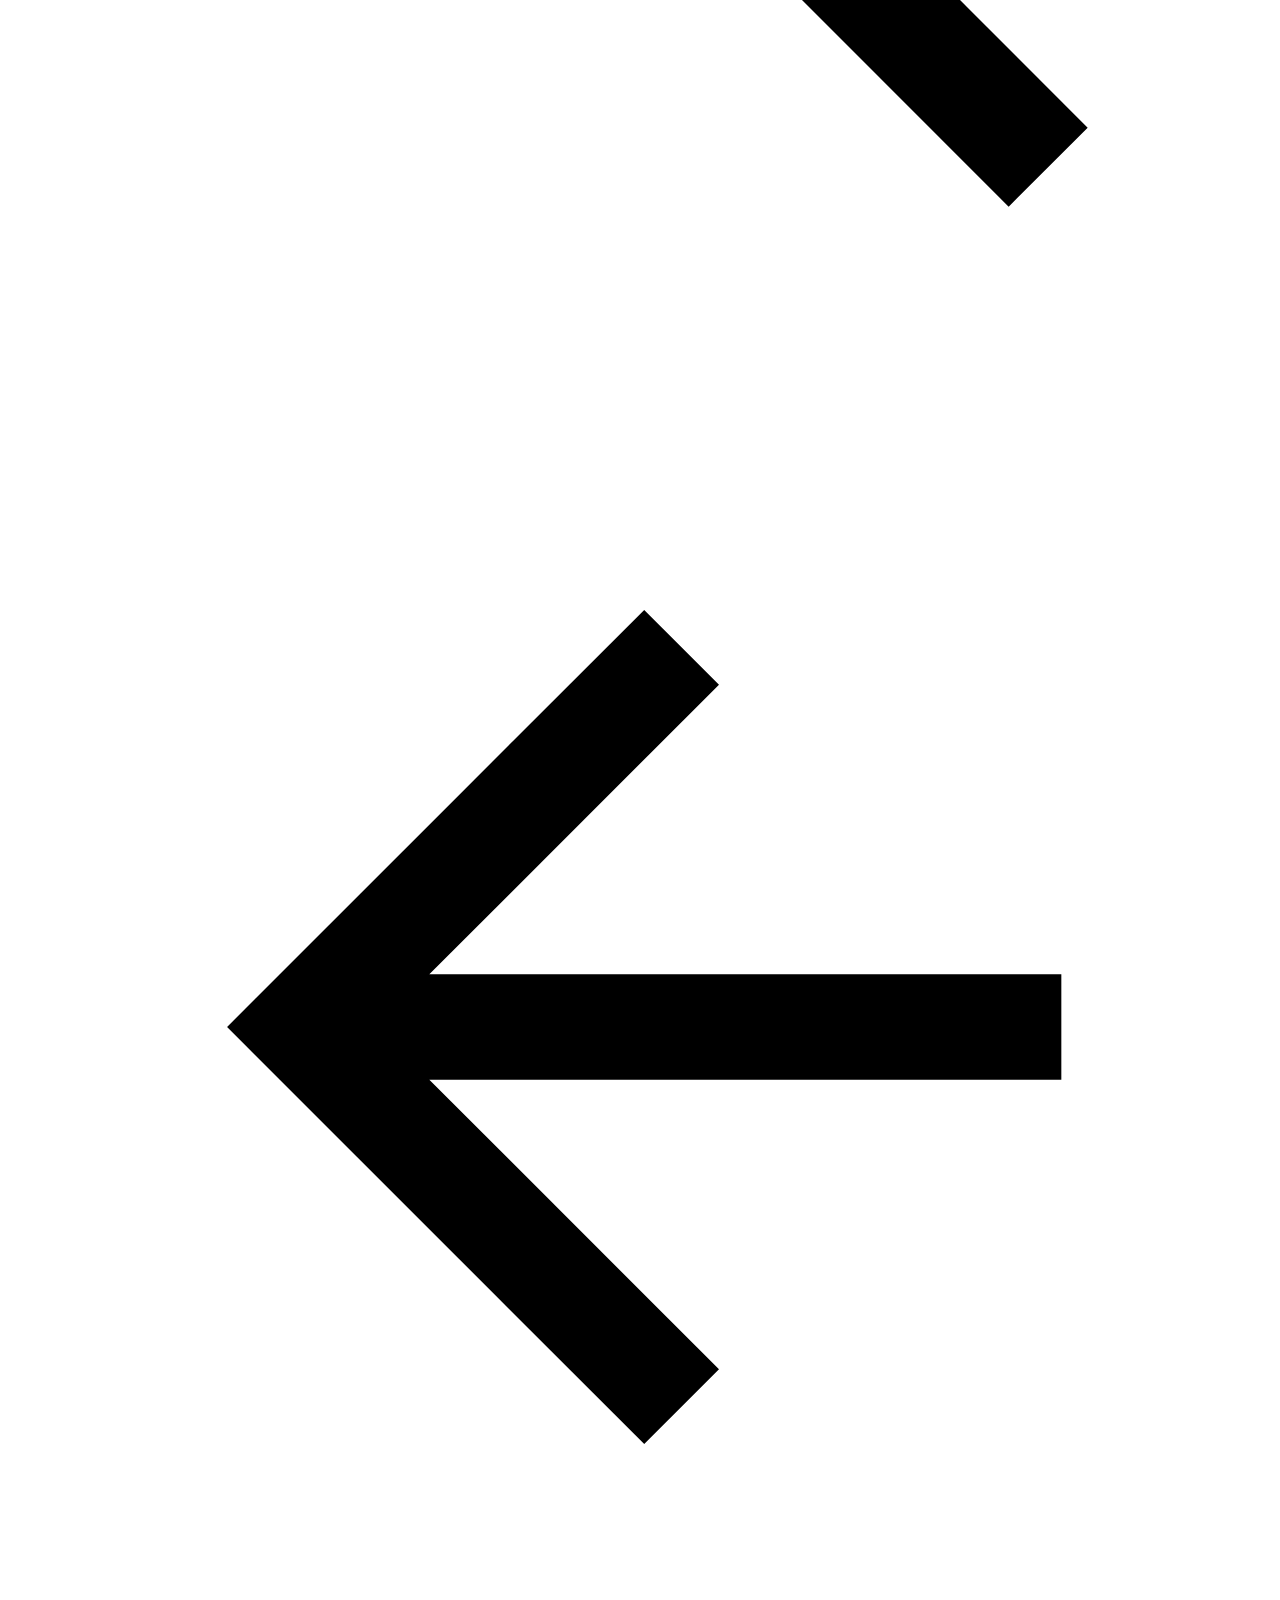
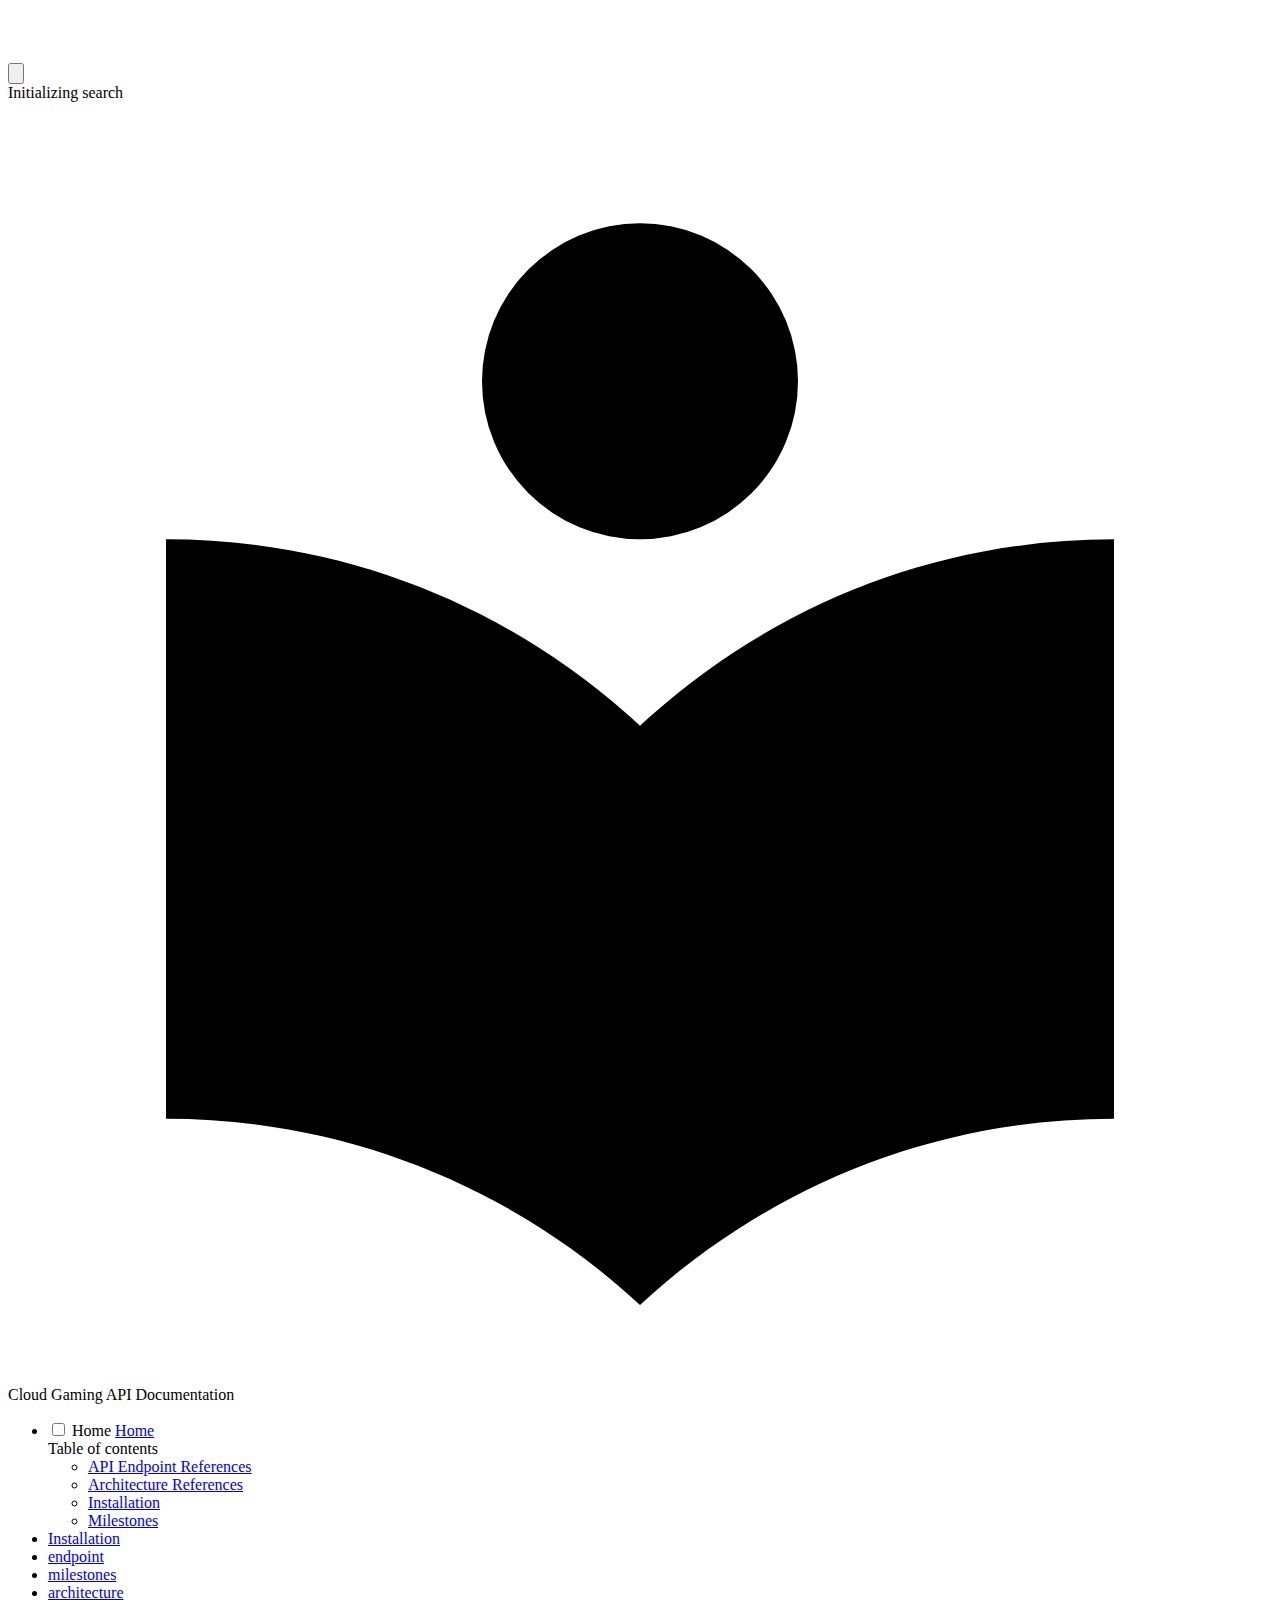
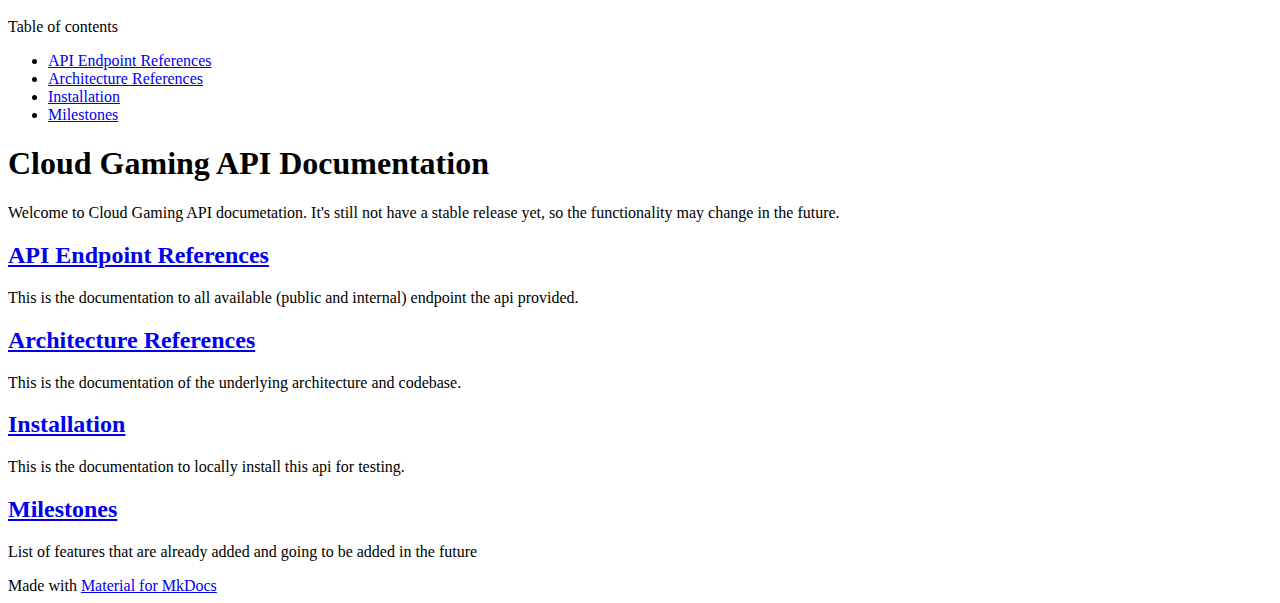
==== commit b7212384: "Deployed ace71c7 with MkDocs version: 1.5.3" ====
--- a/index.html
+++ b/index.html
@@ -63,7 +63,7 @@
     
     
     
-    <body dir="ltr" data-md-color-scheme="default" data-md-color-primary="indigo" data-md-color-accent="indigo">
+    <body dir="ltr" data-md-color-scheme="default" data-md-color-primary="deep-orange" data-md-color-accent="indigo">
   
     
     <input class="md-toggle" data-md-toggle="drawer" type="checkbox" id="__drawer" autocomplete="off">
@@ -121,7 +121,7 @@
     
     
     
-    <input class="md-option" data-md-color-media="" data-md-color-scheme="default" data-md-color-primary="indigo" data-md-color-accent="indigo"  aria-label="Switch to dark mode"  type="radio" name="__palette" id="__palette_0">
+    <input class="md-option" data-md-color-media="" data-md-color-scheme="default" data-md-color-primary="deep-orange" data-md-color-accent="indigo"  aria-label="Switch to dark mode"  type="radio" name="__palette" id="__palette_0">
     
       <label class="md-header__button md-icon" title="Switch to dark mode" for="__palette_1" hidden>
         <svg xmlns="http://www.w3.org/2000/svg" viewBox="0 0 24 24"><path d="M12 8a4 4 0 0 0-4 4 4 4 0 0 0 4 4 4 4 0 0 0 4-4 4 4 0 0 0-4-4m0 10a6 6 0 0 1-6-6 6 6 0 0 1 6-6 6 6 0 0 1 6 6 6 6 0 0 1-6 6m8-9.31V4h-4.69L12 .69 8.69 4H4v4.69L.69 12 4 15.31V20h4.69L12 23.31 15.31 20H20v-4.69L23.31 12 20 8.69Z"/></svg>
@@ -131,7 +131,7 @@
     
     
     
-    <input class="md-option" data-md-color-media="" data-md-color-scheme="slate" data-md-color-primary="indigo" data-md-color-accent="indigo"  aria-label="Switch to light mode"  type="radio" name="__palette" id="__palette_1">
+    <input class="md-option" data-md-color-media="" data-md-color-scheme="slate" data-md-color-primary="orange" data-md-color-accent="indigo"  aria-label="Switch to light mode"  type="radio" name="__palette" id="__palette_1">
     
       <label class="md-header__button md-icon" title="Switch to light mode" for="__palette_0" hidden>
         <svg xmlns="http://www.w3.org/2000/svg" viewBox="0 0 24 24"><path d="M12 18c-.89 0-1.74-.2-2.5-.55C11.56 16.5 13 14.42 13 12c0-2.42-1.44-4.5-3.5-5.45C10.26 6.2 11.11 6 12 6a6 6 0 0 1 6 6 6 6 0 0 1-6 6m8-9.31V4h-4.69L12 .69 8.69 4H4v4.69L.69 12 4 15.31V20h4.69L12 23.31 15.31 20H20v-4.69L23.31 12 20 8.69Z"/></svg>
@@ -328,6 +328,66 @@
   
   <span class="md-ellipsis">
     Installation
+  </span>
+  
+
+      </a>
+    </li>
+  
+
+    
+      
+      
+  
+  
+  
+  
+    <li class="md-nav__item">
+      <a href="v1/endpoint/" class="md-nav__link">
+        
+  
+  <span class="md-ellipsis">
+    endpoint
+  </span>
+  
+
+      </a>
+    </li>
+  
+
+    
+      
+      
+  
+  
+  
+  
+    <li class="md-nav__item">
+      <a href="v1/milestones/" class="md-nav__link">
+        
+  
+  <span class="md-ellipsis">
+    milestones
+  </span>
+  
+
+      </a>
+    </li>
+  
+
+    
+      
+      
+  
+  
+  
+  
+    <li class="md-nav__item">
+      <a href="v1/architecture/" class="md-nav__link">
+        
+  
+  <span class="md-ellipsis">
+    architecture
   </span>
   
 
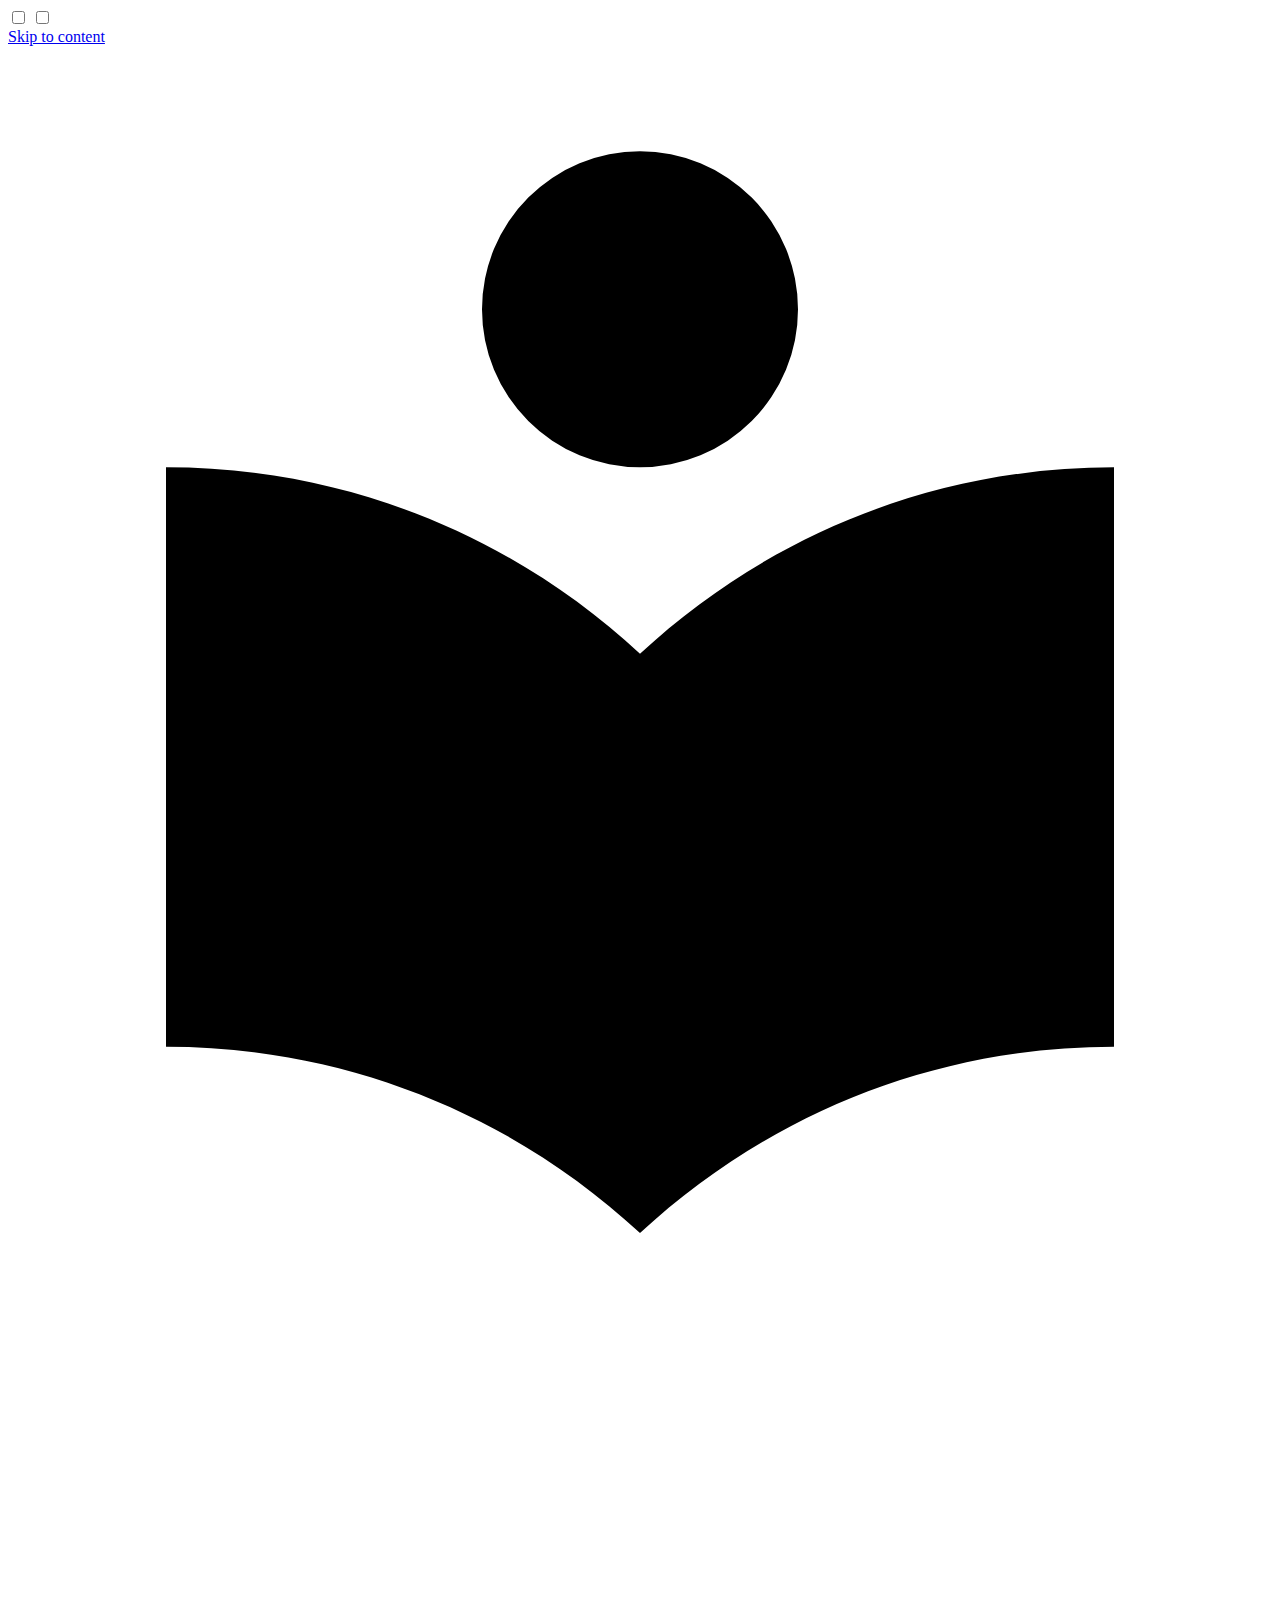
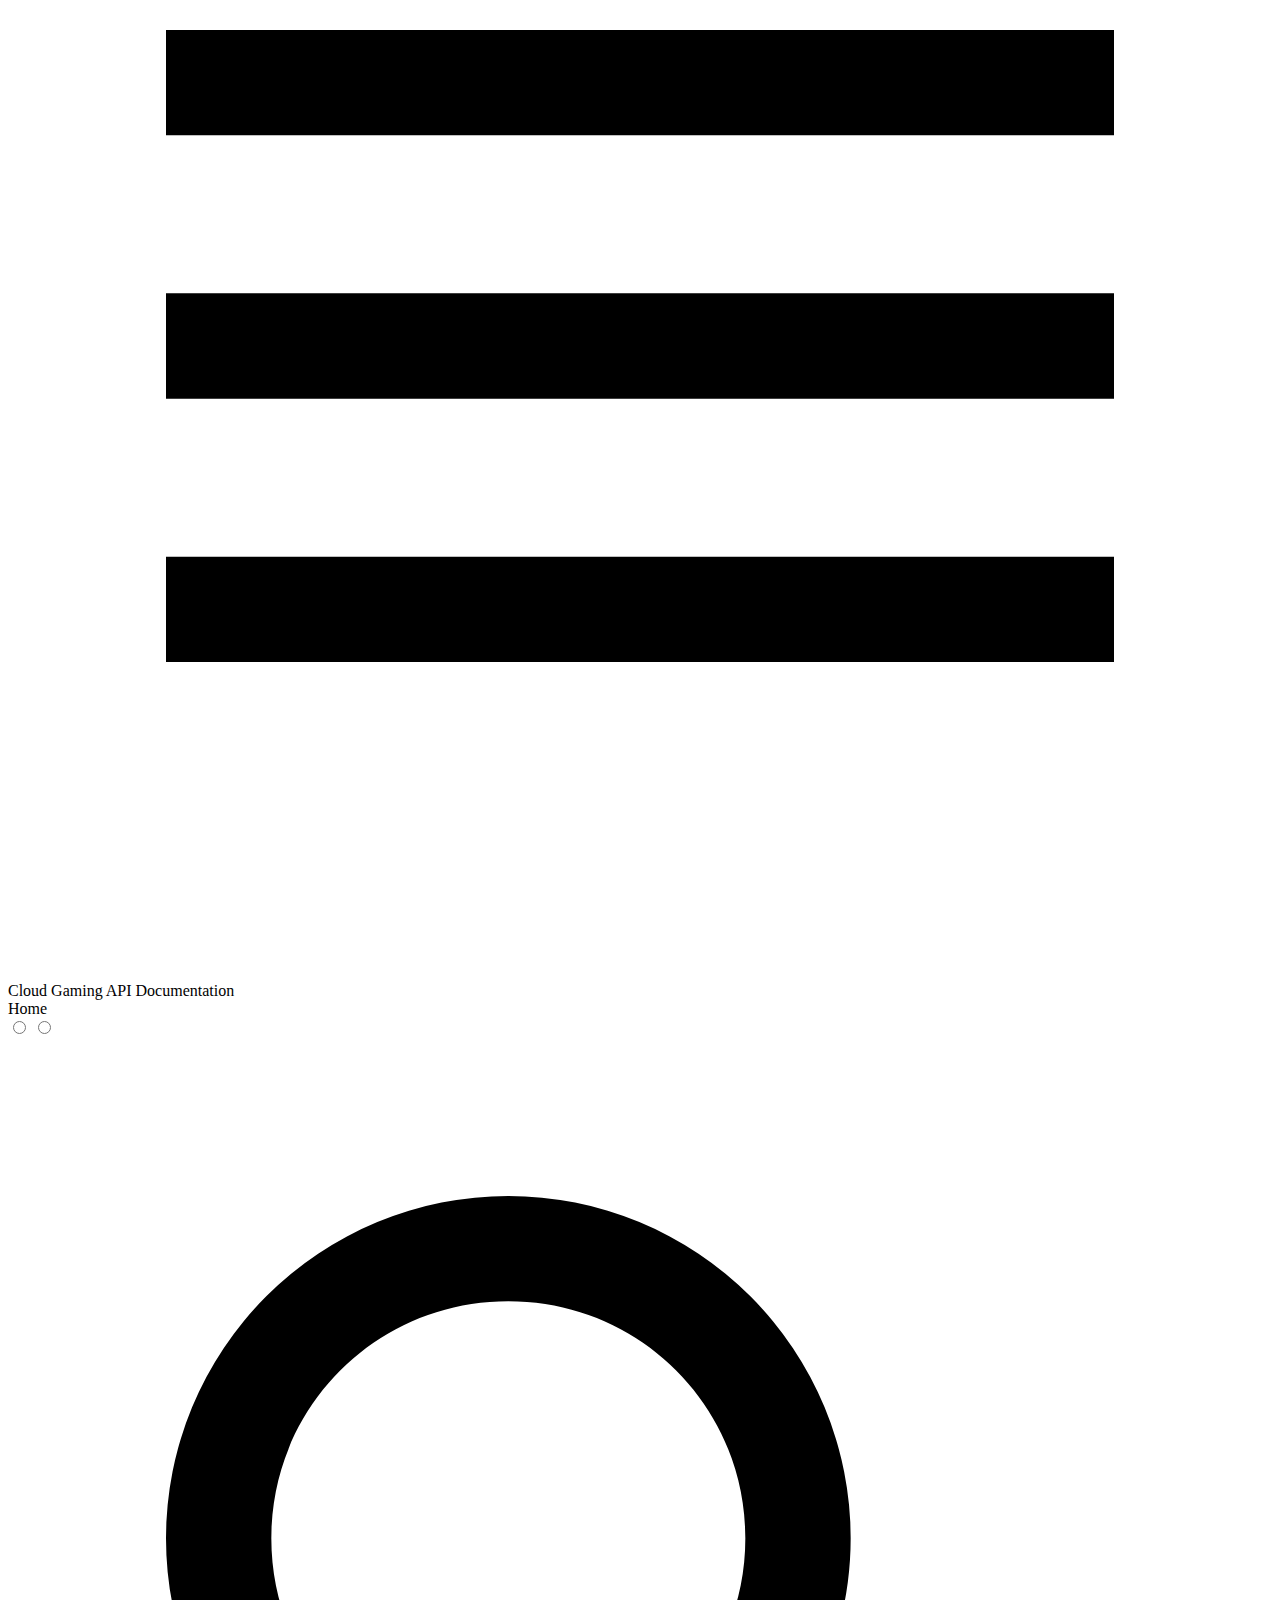
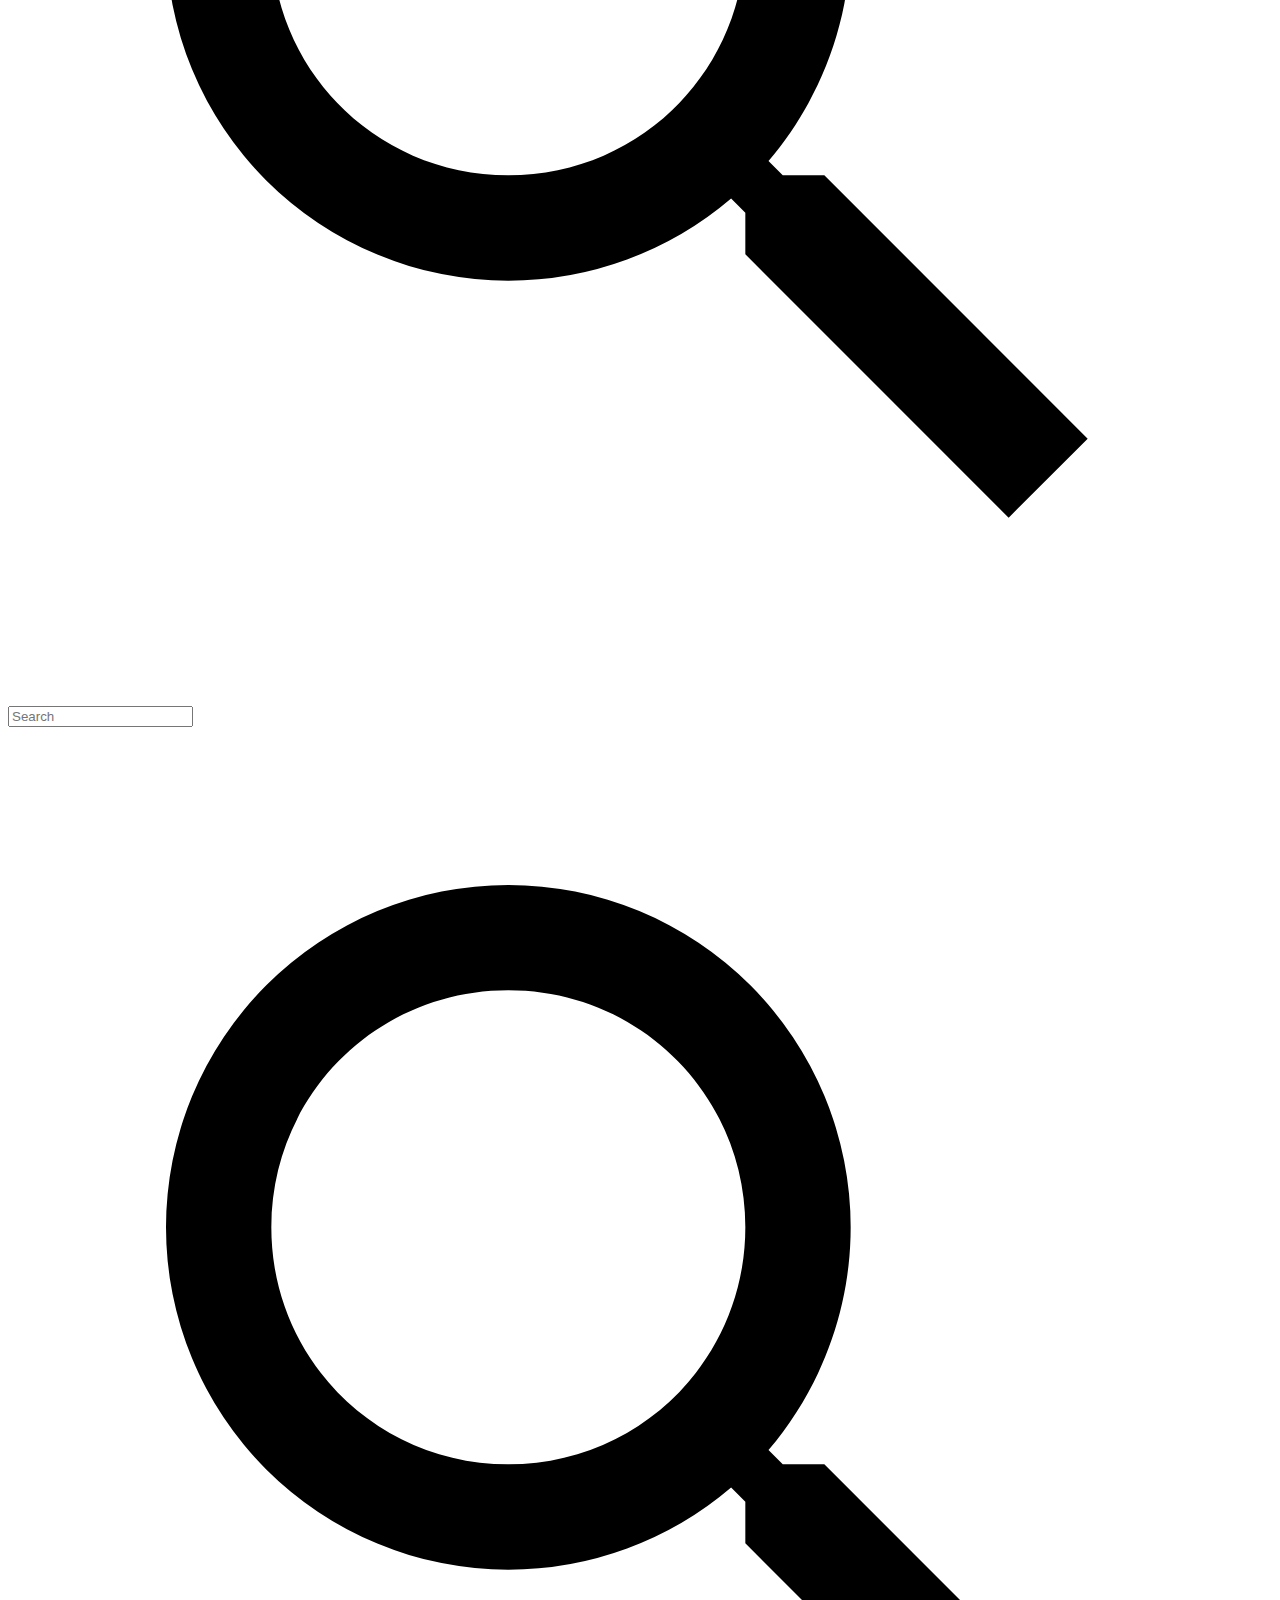
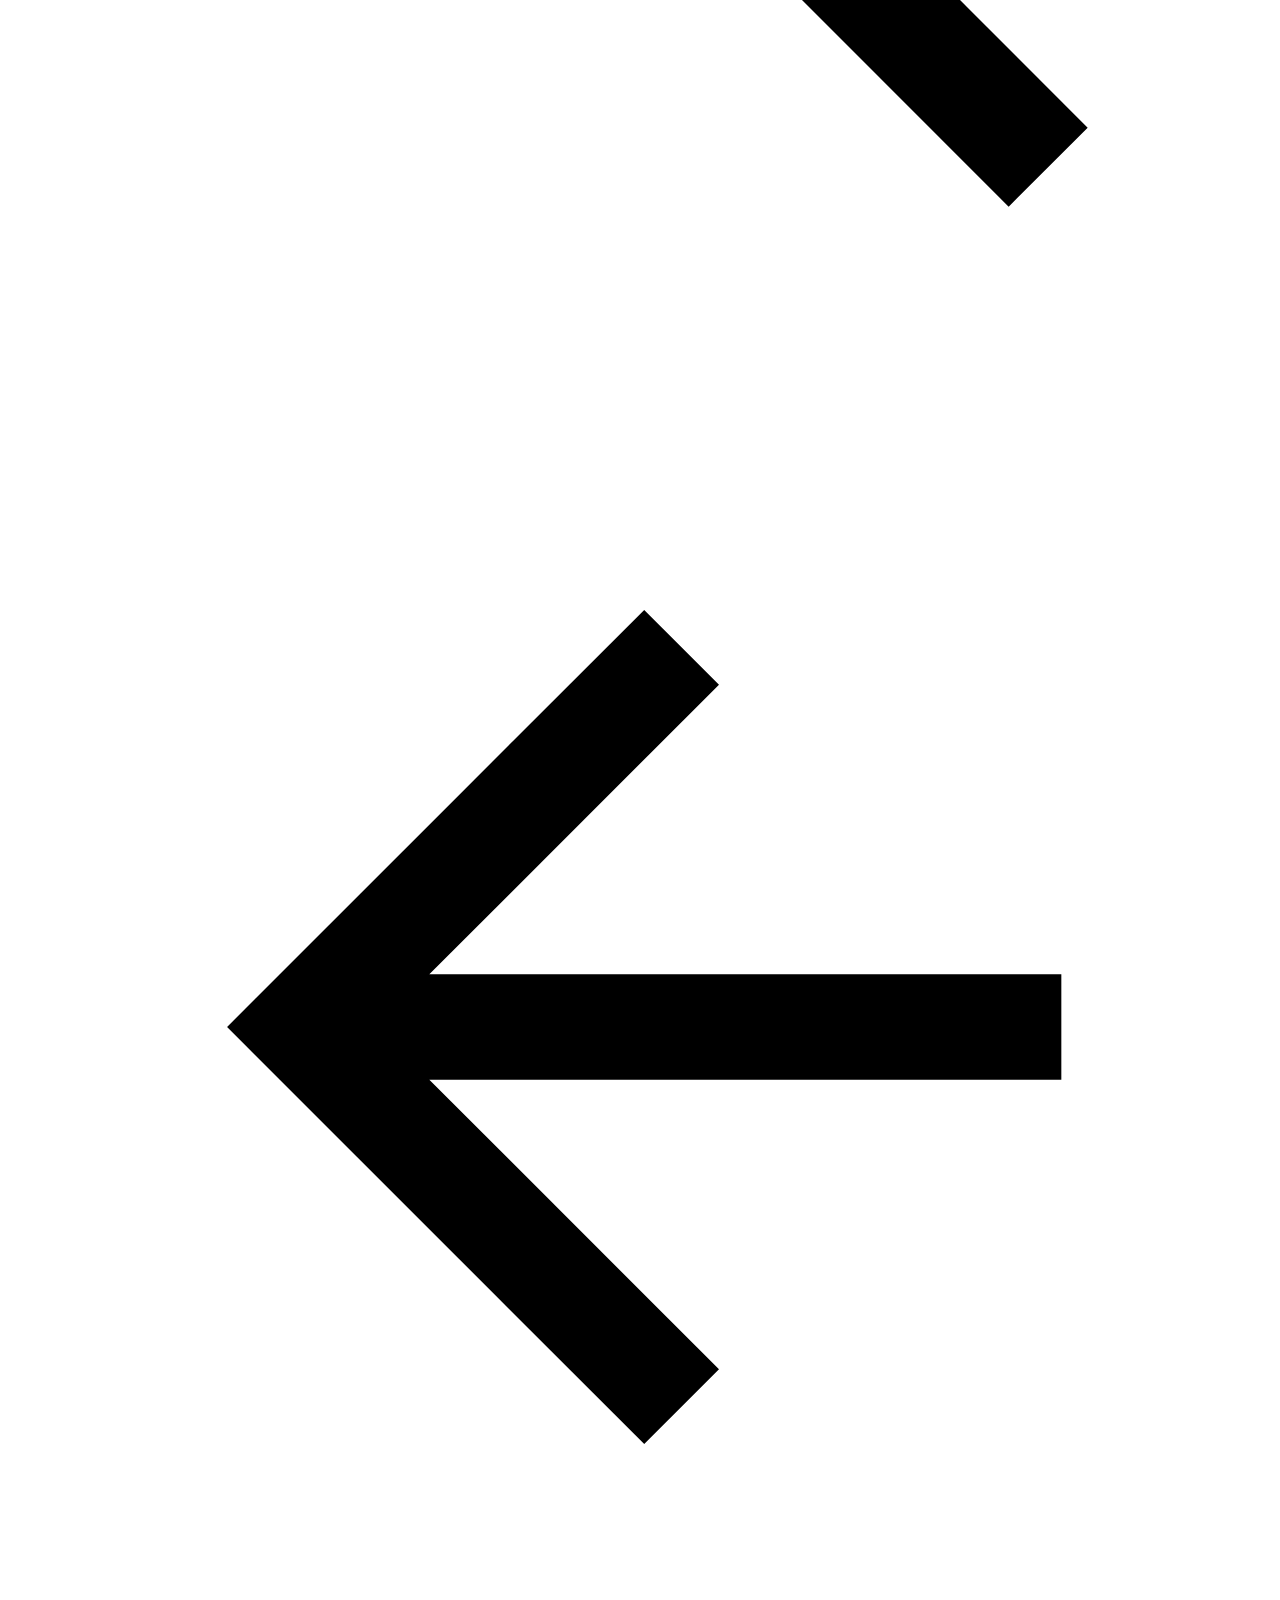
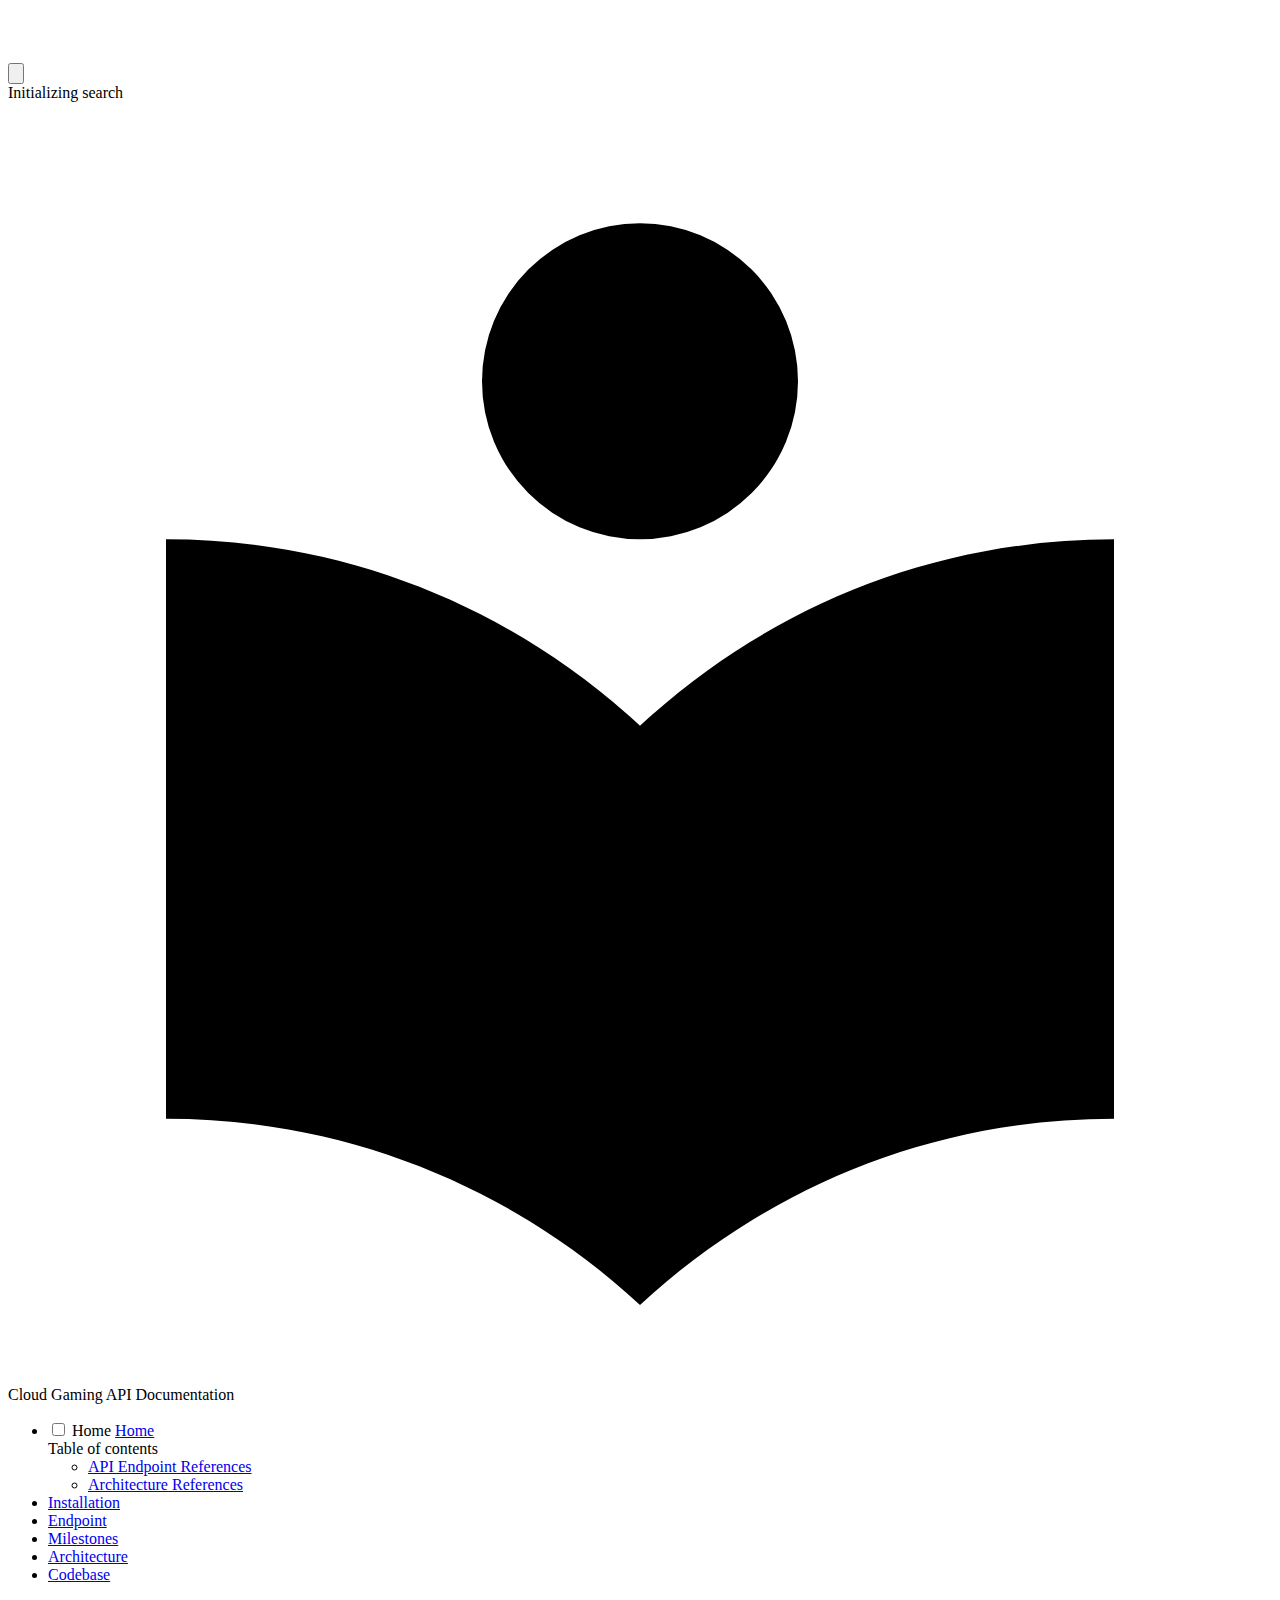
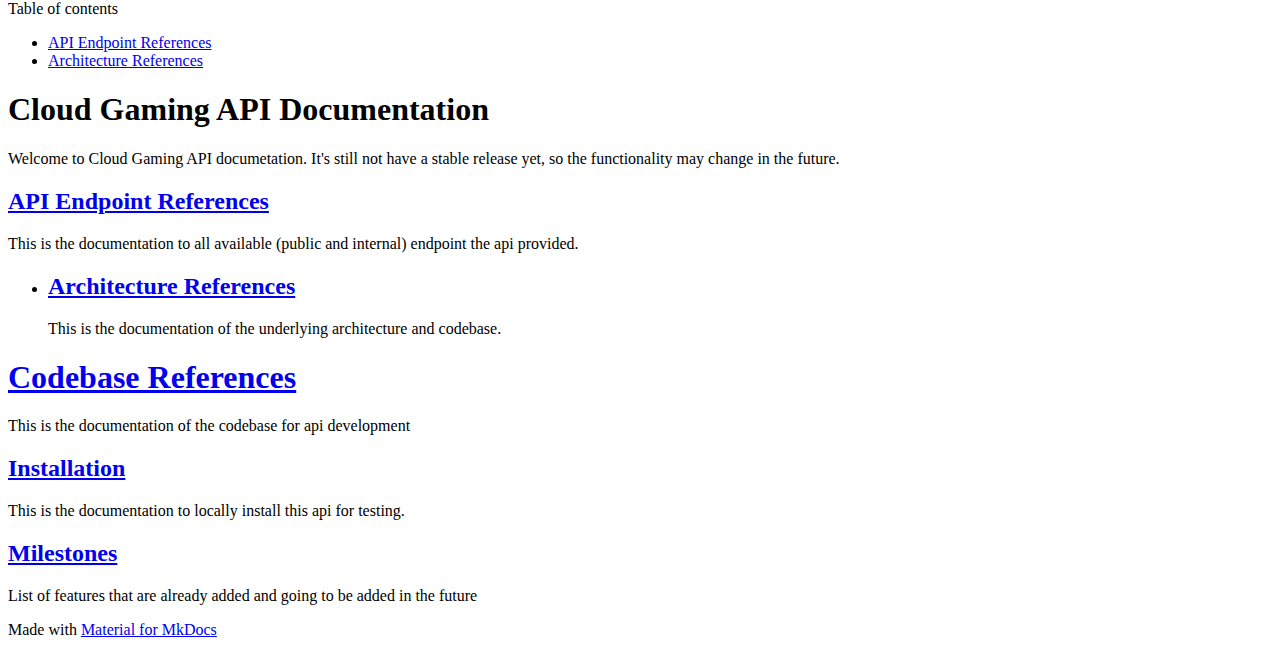
==== commit 7a006aad: "Deployed e24e2bb with MkDocs version: 1.5.3" ====
--- a/index.html
+++ b/index.html
@@ -290,24 +290,6 @@
   
 </li>
       
-        <li class="md-nav__item">
-  <a href="#installation" class="md-nav__link">
-    <span class="md-ellipsis">
-      Installation
-    </span>
-  </a>
-  
-</li>
-      
-        <li class="md-nav__item">
-  <a href="#milestones" class="md-nav__link">
-    <span class="md-ellipsis">
-      Milestones
-    </span>
-  </a>
-  
-</li>
-      
     </ul>
   
 </nav>
@@ -347,7 +329,7 @@
         
   
   <span class="md-ellipsis">
-    endpoint
+    Endpoint
   </span>
   
 
@@ -367,7 +349,7 @@
         
   
   <span class="md-ellipsis">
-    milestones
+    Milestones
   </span>
   
 
@@ -387,7 +369,27 @@
         
   
   <span class="md-ellipsis">
-    architecture
+    Architecture
+  </span>
+  
+
+      </a>
+    </li>
+  
+
+    
+      
+      
+  
+  
+  
+  
+    <li class="md-nav__item">
+      <a href="v1/codebase/" class="md-nav__link">
+        
+  
+  <span class="md-ellipsis">
+    Codebase
   </span>
   
 
@@ -440,24 +442,6 @@
   
 </li>
       
-        <li class="md-nav__item">
-  <a href="#installation" class="md-nav__link">
-    <span class="md-ellipsis">
-      Installation
-    </span>
-  </a>
-  
-</li>
-      
-        <li class="md-nav__item">
-  <a href="#milestones" class="md-nav__link">
-    <span class="md-ellipsis">
-      Milestones
-    </span>
-  </a>
-  
-</li>
-      
     </ul>
   
 </nav>
@@ -478,8 +462,13 @@
 so the functionality may change in the future. </p>
 <h2 id="api-endpoint-references"><a href="https://cloud-gaming-ta.github.io/api-docs/v1/endpoint">API Endpoint References</a></h2>
 <p>This is the documentation to all available (public and internal) endpoint the api provided. </p>
+<ul>
+<li>
 <h2 id="architecture-references"><a href="https://cloud-gaming-ta.github.io/api-docs/v1/architecture">Architecture References</a></h2>
-<p>This is the documentation of the underlying architecture and codebase. </p>
+This is the documentation of the underlying architecture and codebase. </li>
+</ul>
+<h1 id="codebase-references"><a href="https://cloud-gaming-ta.github.io/api-docs/v1/codebase">Codebase References</a></h1>
+<p>This is the documentation of the codebase for api development</p>
 <h2 id="installation"><a href="https://cloud-gaming-ta.github.io/api-docs/v1/installation">Installation</a></h2>
 <p>This is the documentation to locally install this api for testing. </p>
 <h2 id="milestones"><a href="https://cloud-gaming-ta.github.io/api-docs/v1/milestones">Milestones</a></h2>
@@ -530,7 +519,7 @@
     </div>
     
     
-    <script id="__config" type="application/json">{"base": ".", "features": ["content.code.copy"], "search": "assets/javascripts/workers/search.b8dbb3d2.min.js", "translations": {"clipboard.copied": "Copied to clipboard", "clipboard.copy": "Copy to clipboard", "search.result.more.one": "1 more on this page", "search.result.more.other": "# more on this page", "search.result.none": "No matching documents", "search.result.one": "1 matching document", "search.result.other": "# matching documents", "search.result.placeholder": "Type to start searching", "search.result.term.missing": "Missing", "select.version": "Select version"}}</script>
+    <script id="__config" type="application/json">{"base": ".", "features": ["content.code.copy", "content.code.select", "content.code.annotate"], "search": "assets/javascripts/workers/search.b8dbb3d2.min.js", "translations": {"clipboard.copied": "Copied to clipboard", "clipboard.copy": "Copy to clipboard", "search.result.more.one": "1 more on this page", "search.result.more.other": "# more on this page", "search.result.none": "No matching documents", "search.result.one": "1 matching document", "search.result.other": "# matching documents", "search.result.placeholder": "Type to start searching", "search.result.term.missing": "Missing", "select.version": "Select version"}}</script>
     
     
       <script src="assets/javascripts/bundle.bd41221c.min.js"></script>
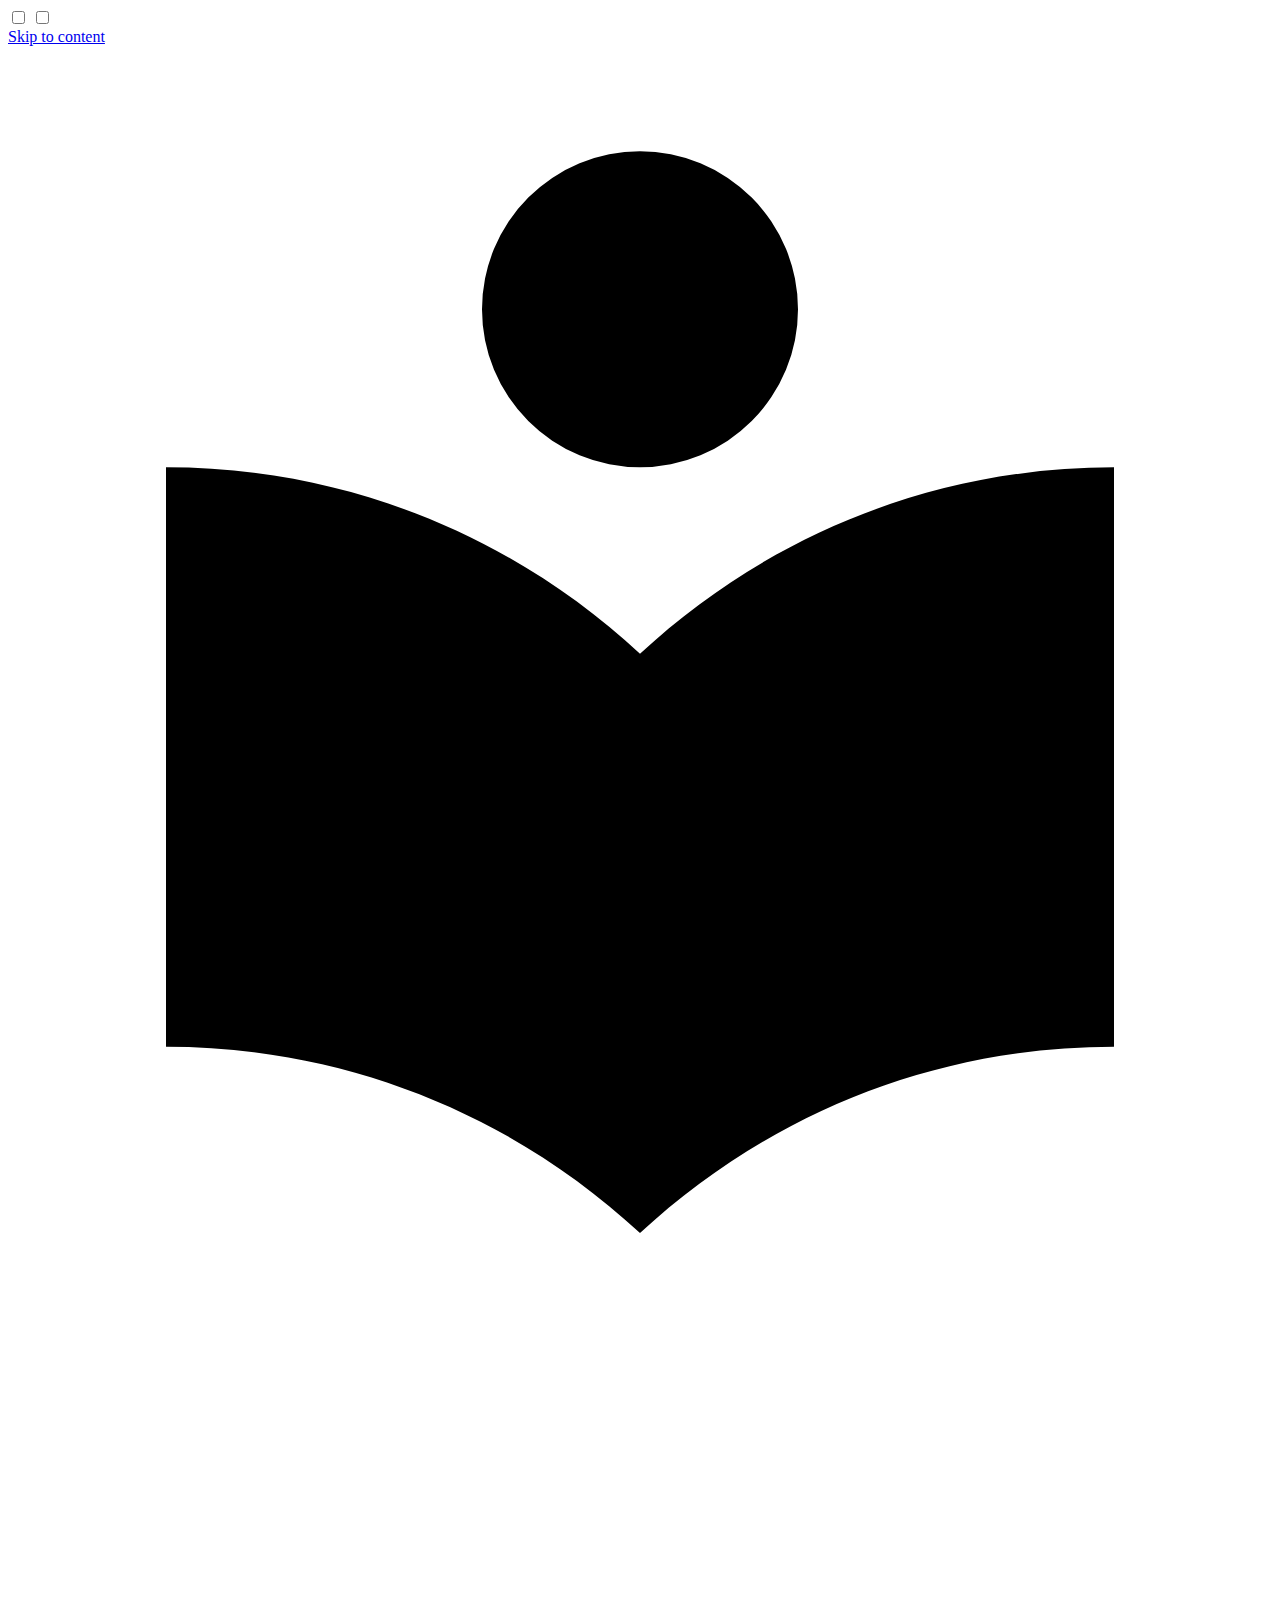
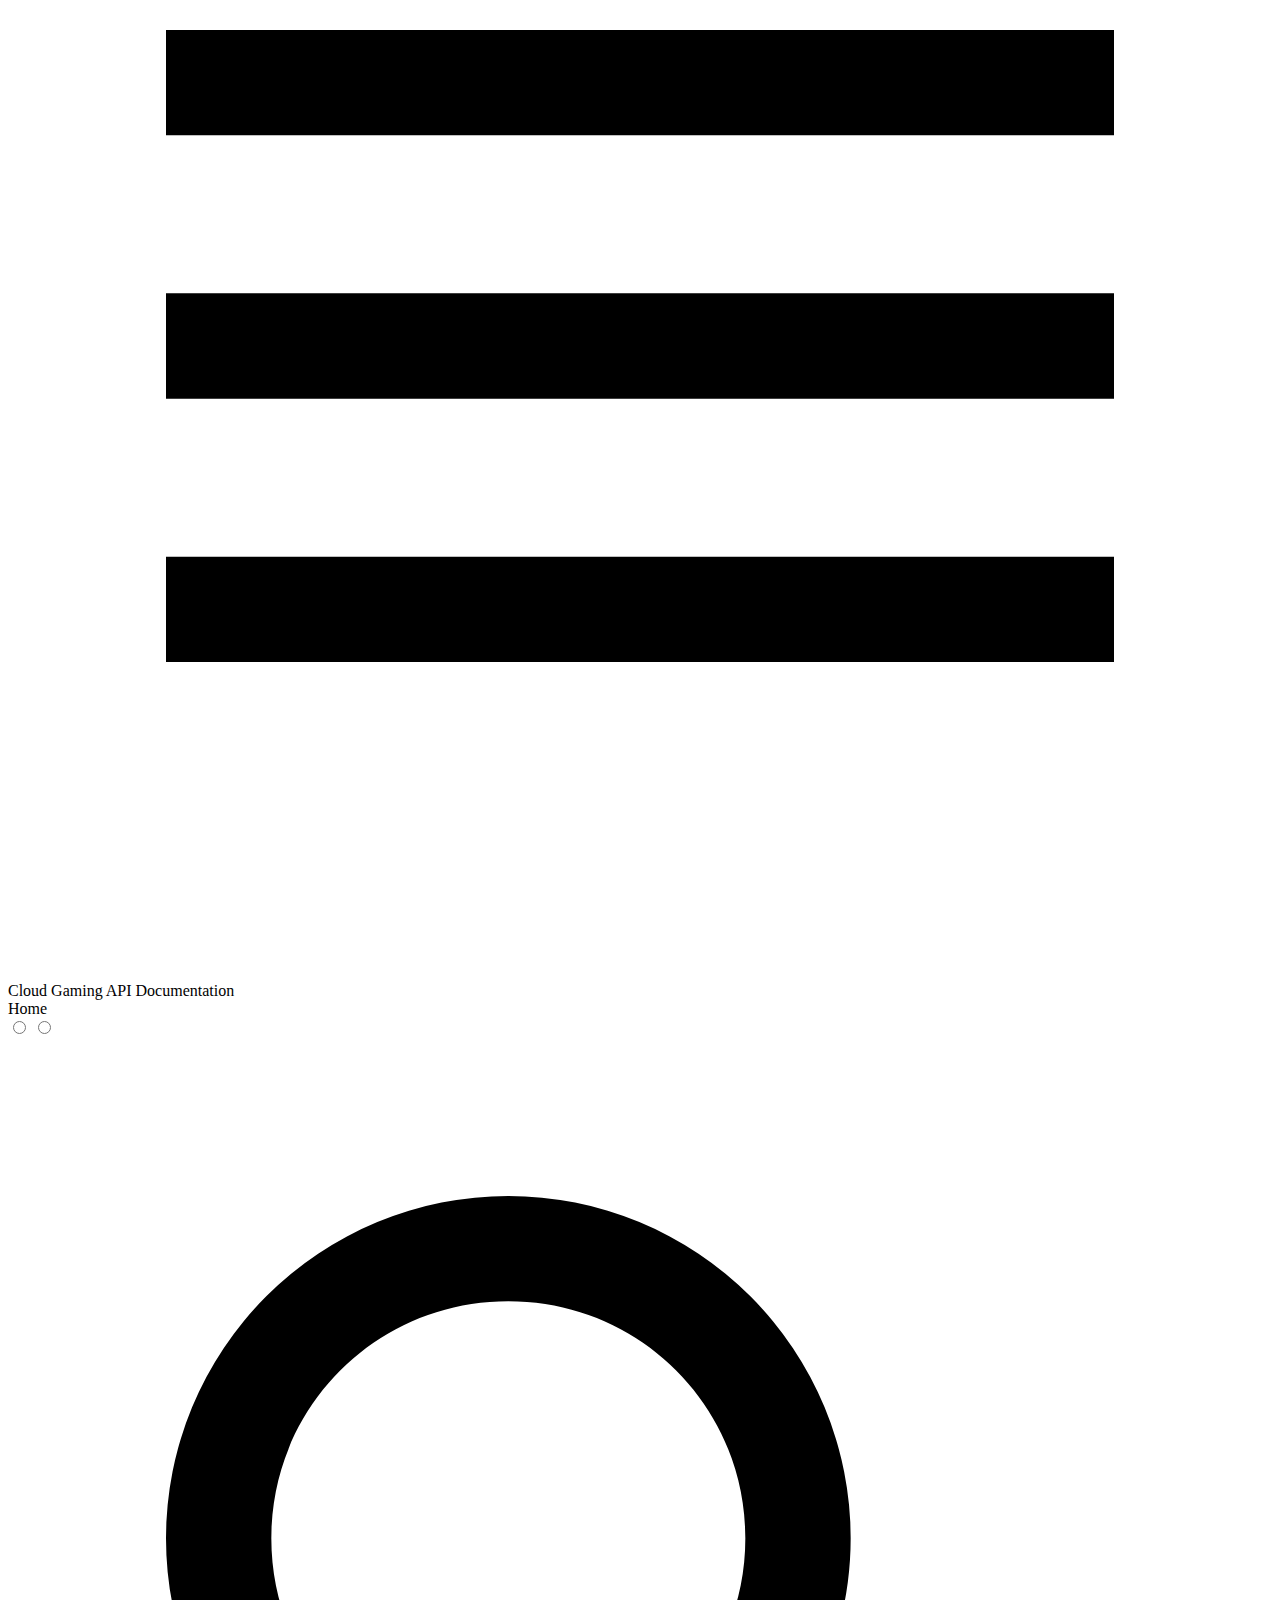
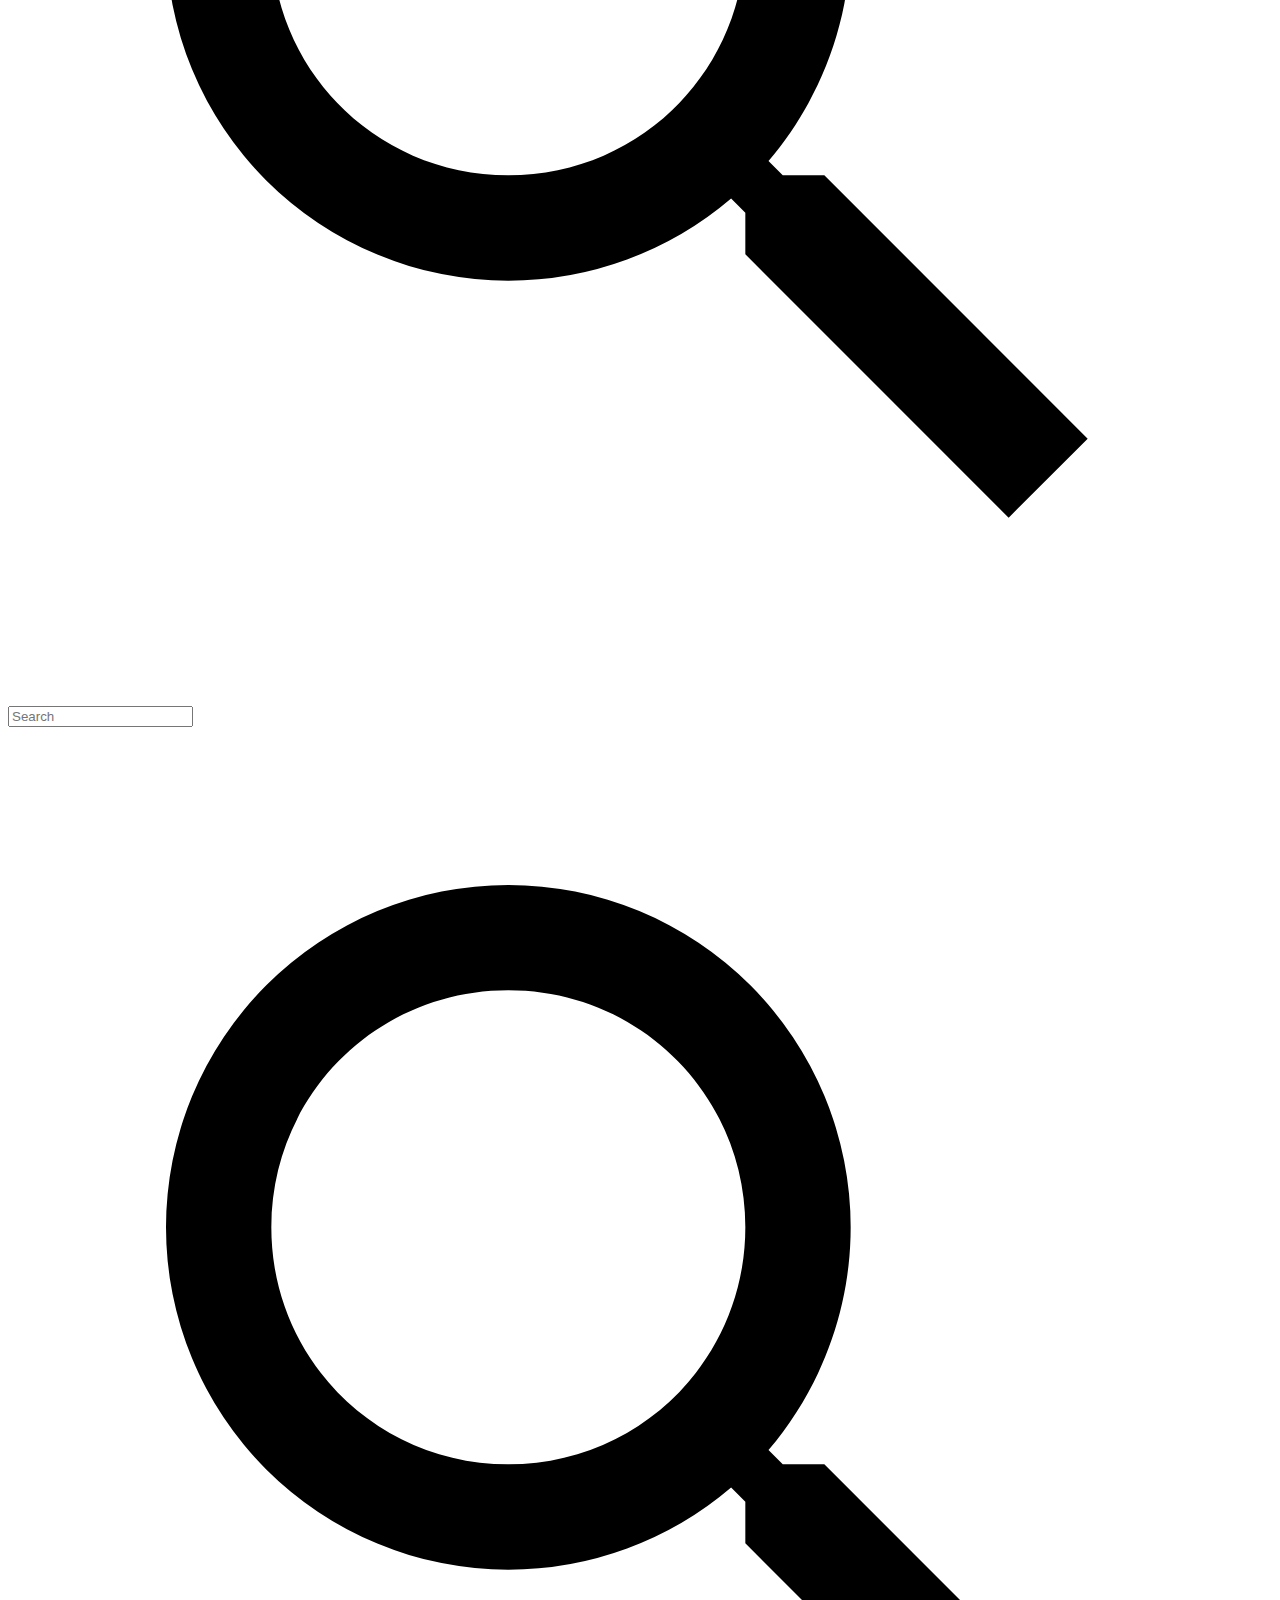
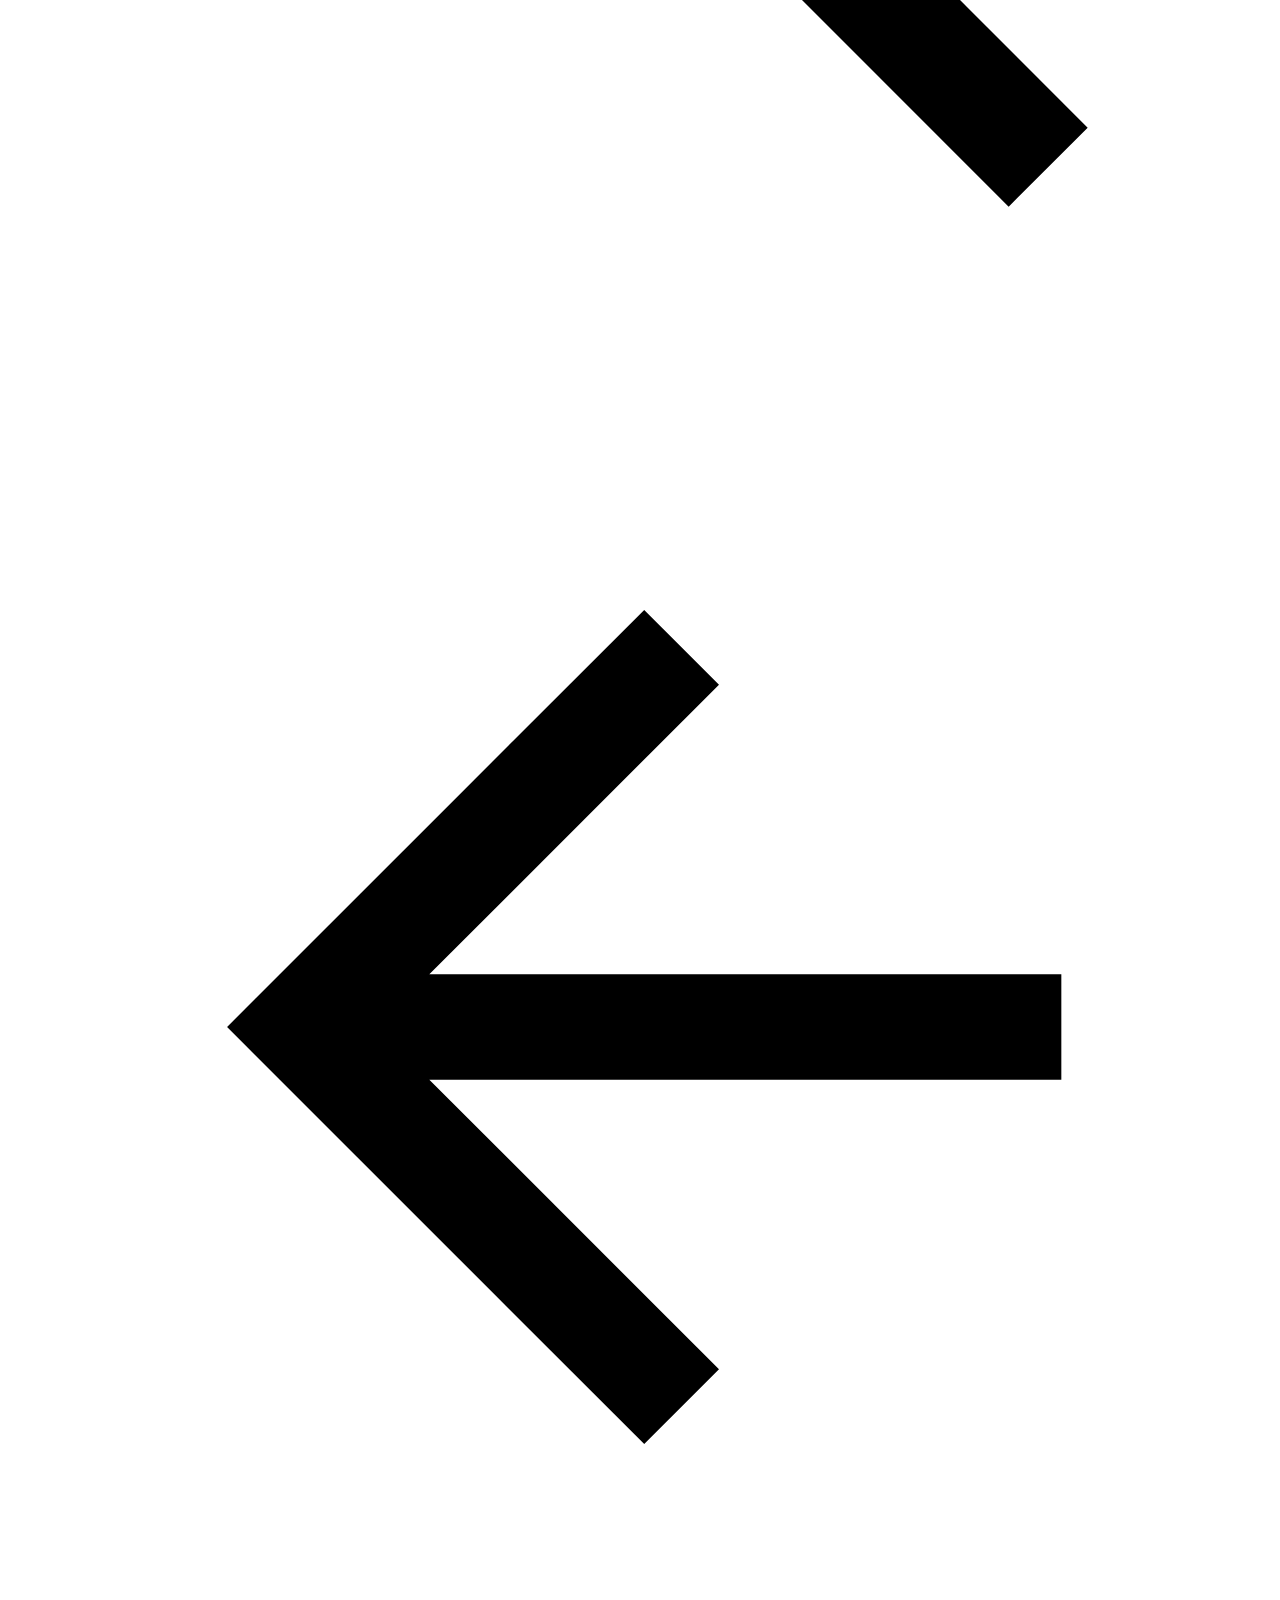
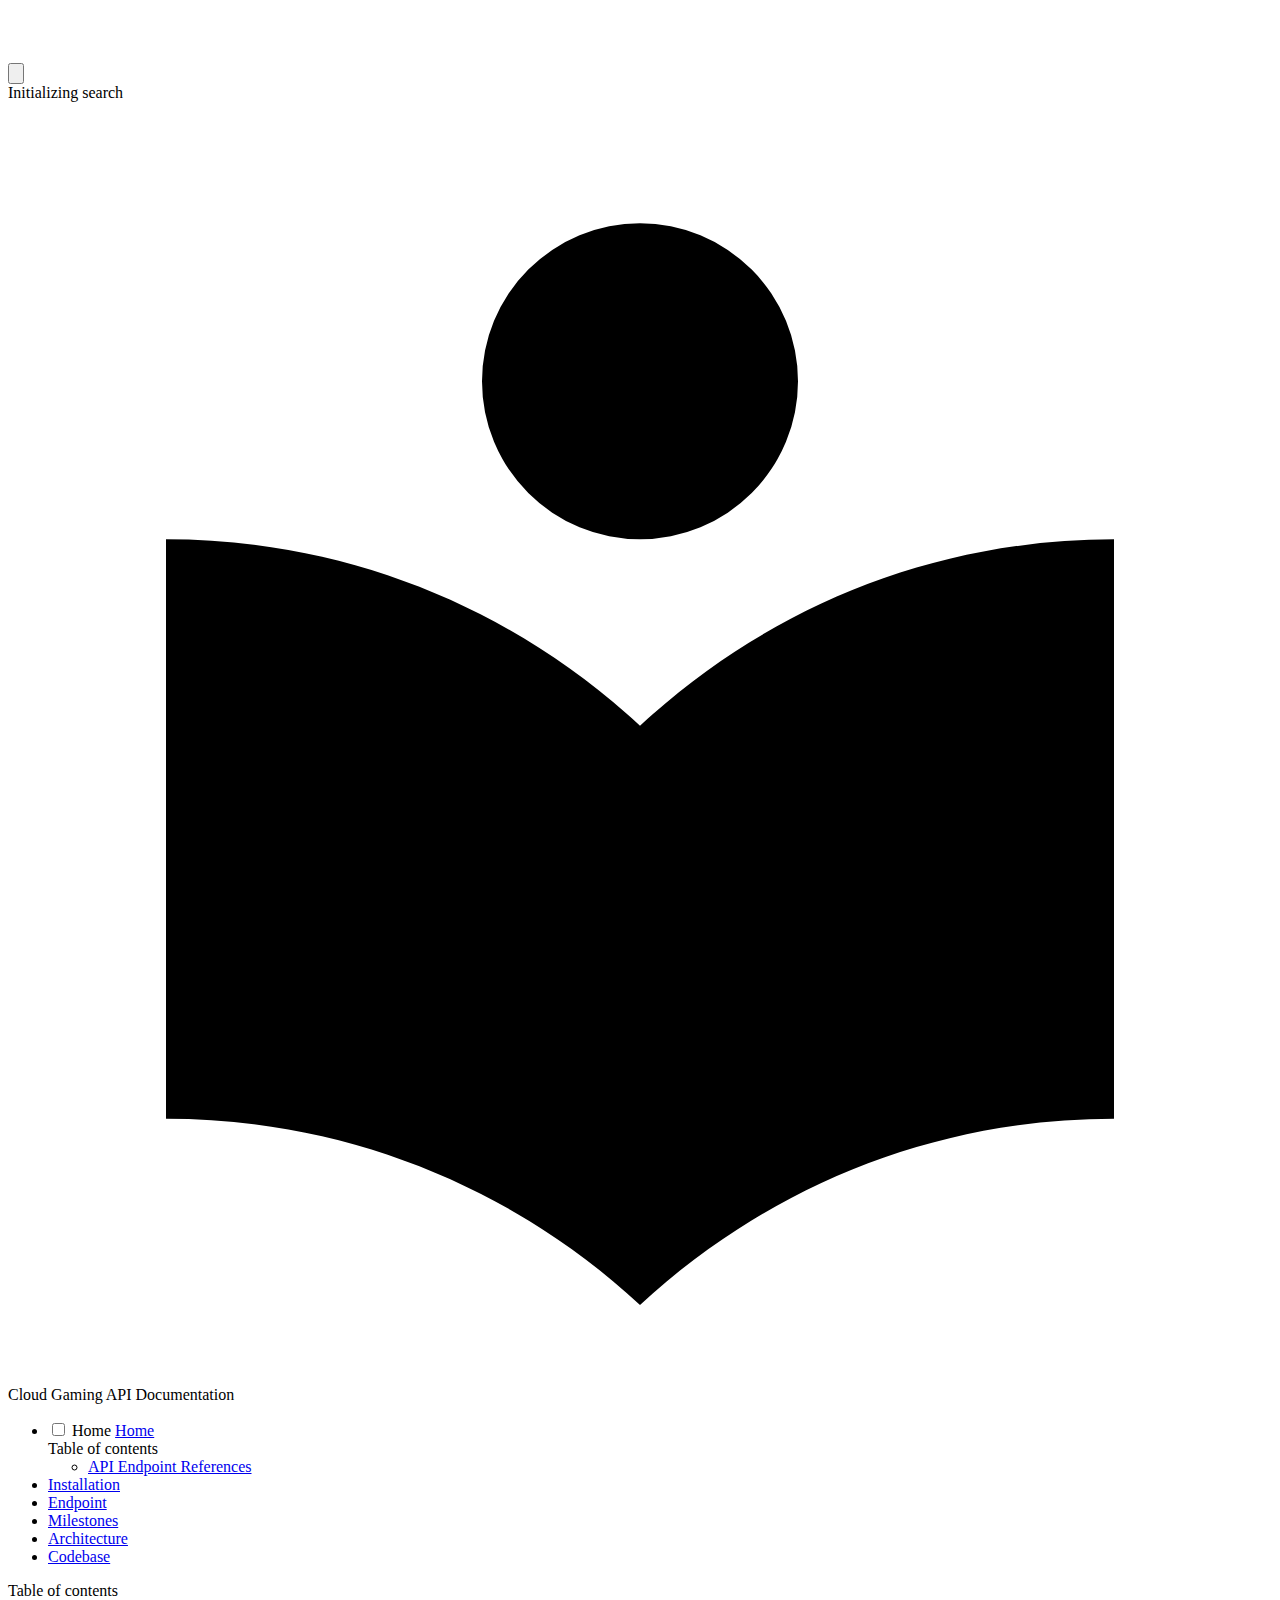
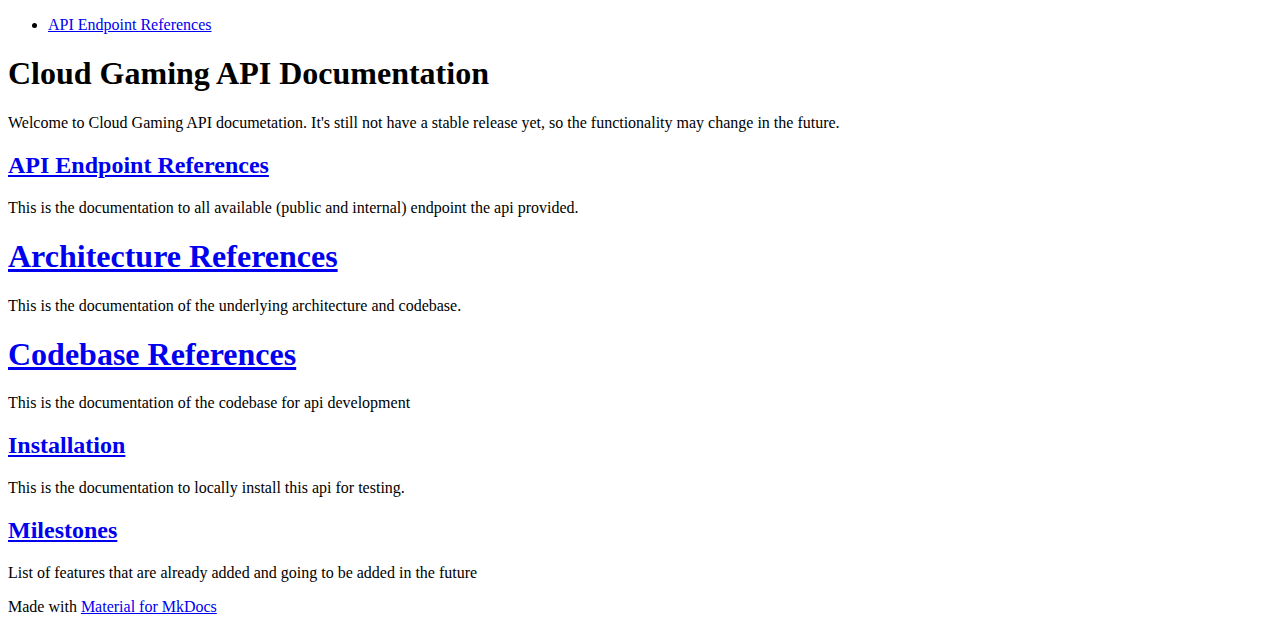
==== commit 08ac32c3: "Deployed 7a006aa with MkDocs version: 1.5.3" ====
--- a/index.html
+++ b/index.html
@@ -281,15 +281,6 @@
   
 </li>
       
-        <li class="md-nav__item">
-  <a href="#architecture-references" class="md-nav__link">
-    <span class="md-ellipsis">
-      Architecture References
-    </span>
-  </a>
-  
-</li>
-      
     </ul>
   
 </nav>
@@ -433,15 +424,6 @@
   
 </li>
       
-        <li class="md-nav__item">
-  <a href="#architecture-references" class="md-nav__link">
-    <span class="md-ellipsis">
-      Architecture References
-    </span>
-  </a>
-  
-</li>
-      
     </ul>
   
 </nav>
@@ -462,11 +444,8 @@
 so the functionality may change in the future. </p>
 <h2 id="api-endpoint-references"><a href="https://cloud-gaming-ta.github.io/api-docs/v1/endpoint">API Endpoint References</a></h2>
 <p>This is the documentation to all available (public and internal) endpoint the api provided. </p>
-<ul>
-<li>
-<h2 id="architecture-references"><a href="https://cloud-gaming-ta.github.io/api-docs/v1/architecture">Architecture References</a></h2>
-This is the documentation of the underlying architecture and codebase. </li>
-</ul>
+<h1 id="architecture-references"><a href="https://cloud-gaming-ta.github.io/api-docs/v1/architecture">Architecture References</a></h1>
+<p>This is the documentation of the underlying architecture and codebase. </p>
 <h1 id="codebase-references"><a href="https://cloud-gaming-ta.github.io/api-docs/v1/codebase">Codebase References</a></h1>
 <p>This is the documentation of the codebase for api development</p>
 <h2 id="installation"><a href="https://cloud-gaming-ta.github.io/api-docs/v1/installation">Installation</a></h2>
